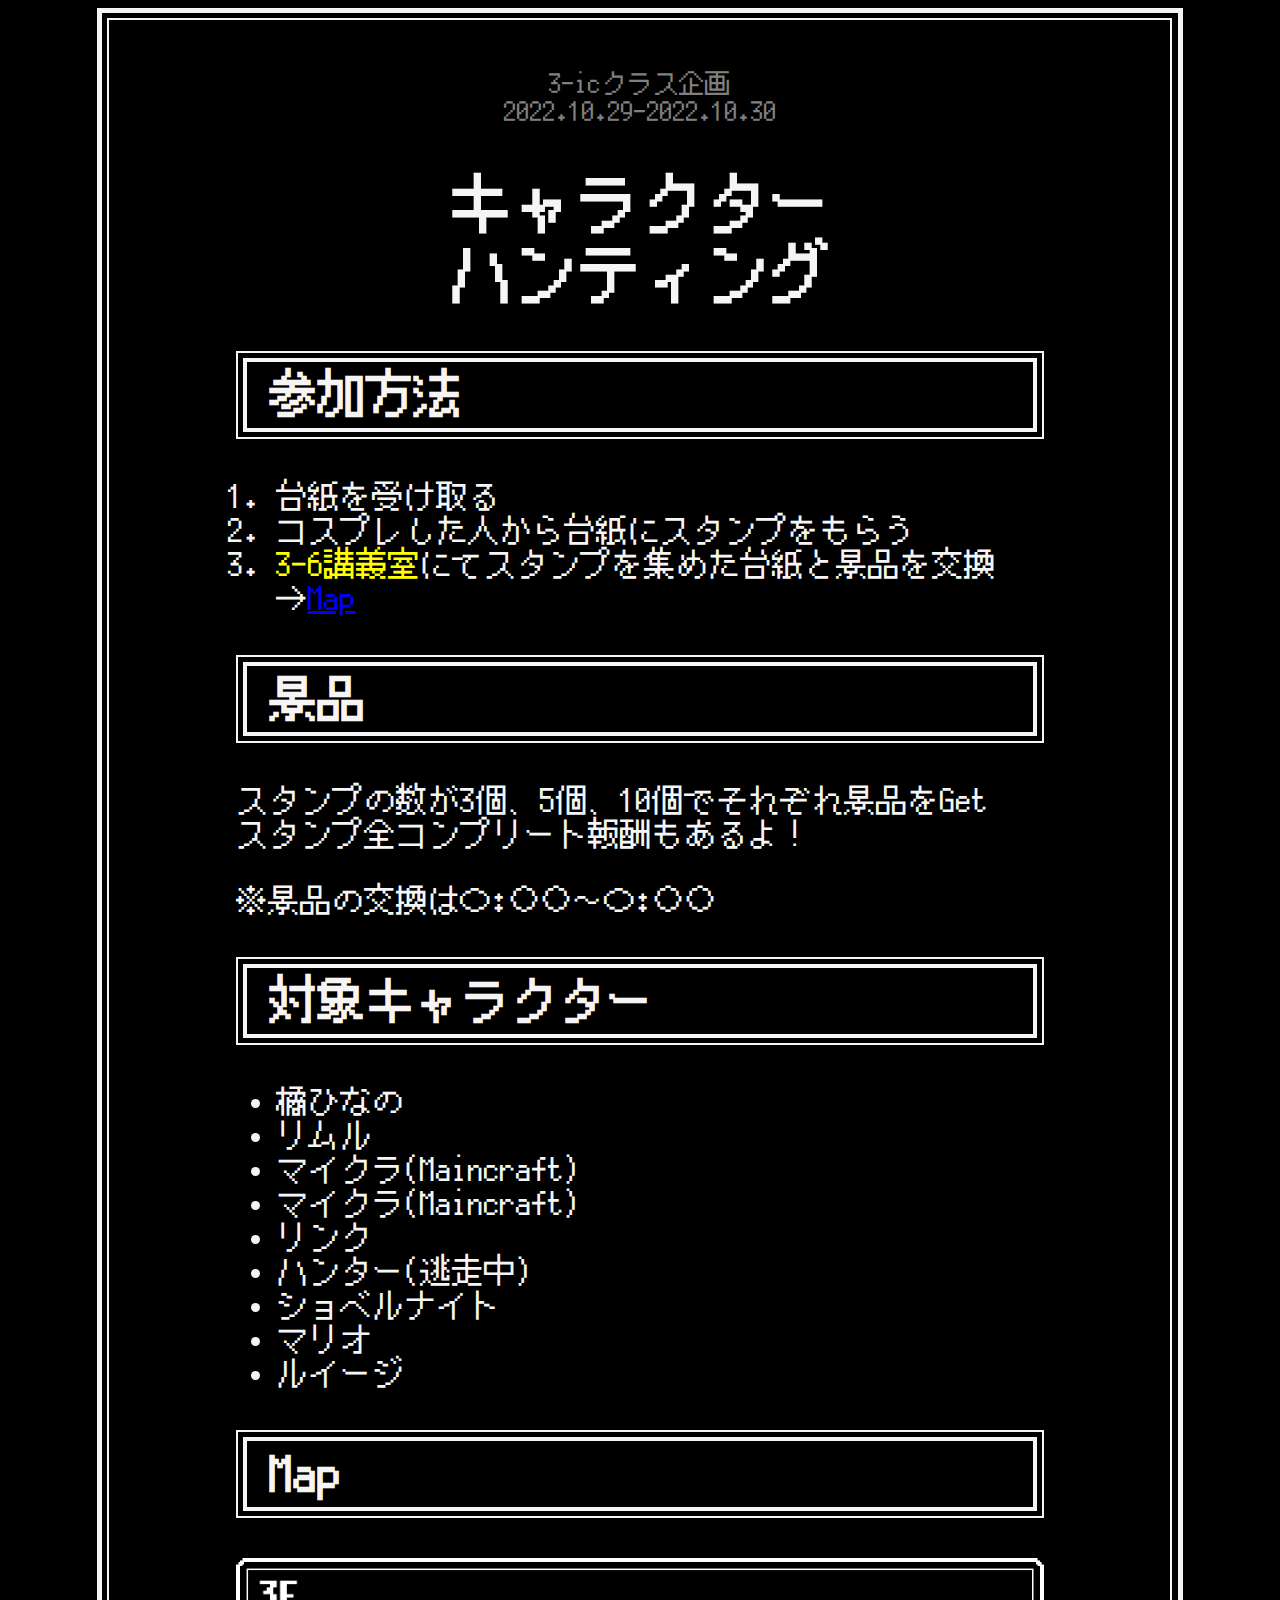
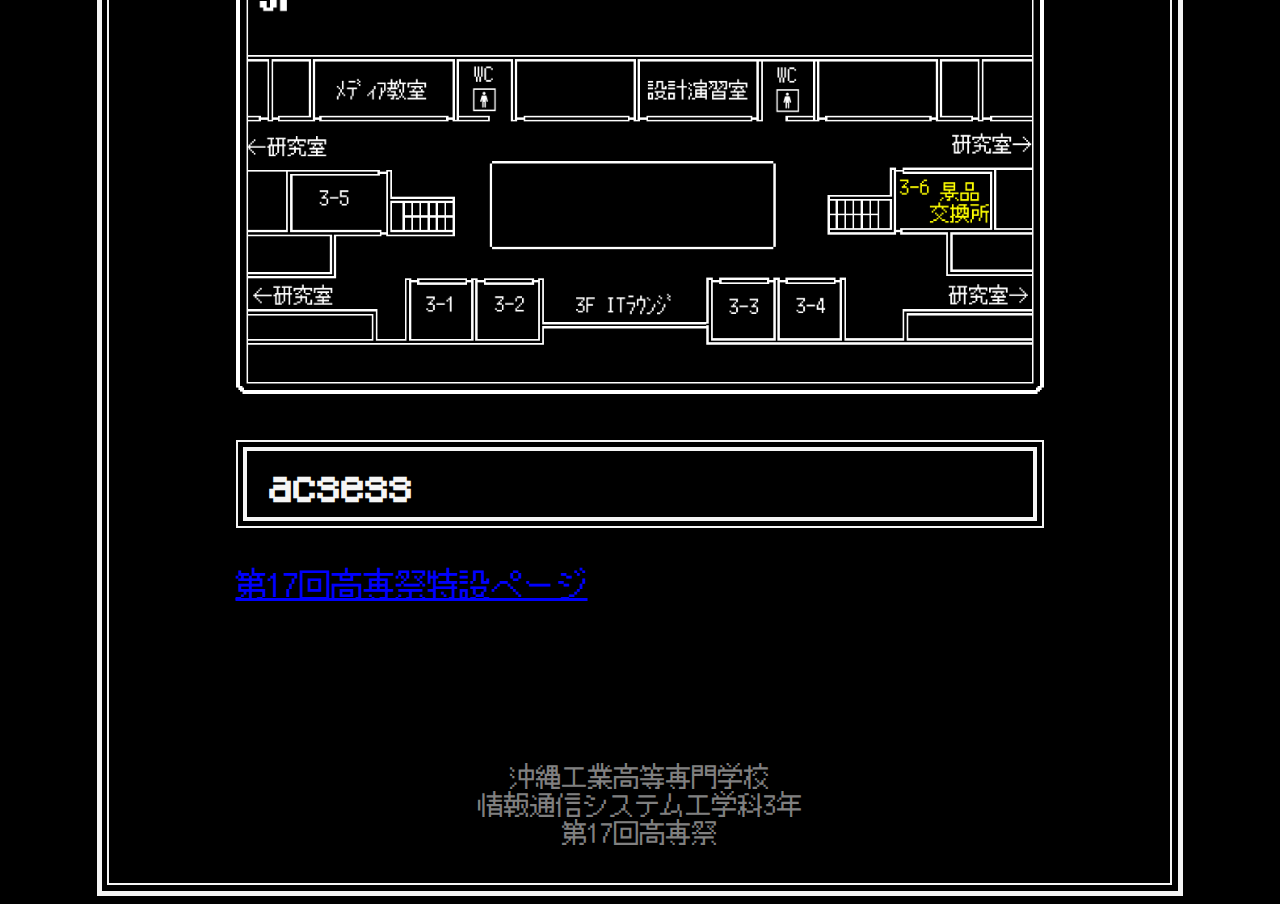
==== index.html @ a6404e17 "対象キャラクターの更新" ====
<!DOCTYPE html>
<html lang="ja">
<head>
    <meta charset="UTF-8">
    <meta http-equiv="X-UA-Compatible" content="IE=edge">
    <meta name="viewport" content="width=device-width, initial-scale=1.0">
    <title>キャラクターハンティング</title>
    <link href="style.css" rel="stylesheet" type="text/css">
    <!-- Lightbox2  -->
    <!-- 
    <link href="https://cdnjs.cloudflare.com/ajax/libs/lightbox2/2.7.1/css/lightbox.css" rel="stylesheet">
    <script src="https://code.jquery.com/jquery-1.12.4.min.js" type="text/javascript"></script>
    <script src="https://cdnjs.cloudflare.com/ajax/libs/lightbox2/2.7.1/js/lightbox.min.js" type="text/javascript"></script>
    -->
</head>
<body>
    <div id="view"><div id="main">
        <div id="hedder">
            3-icクラス企画<br>
            2022.10.29-2022.10.30
        </div>

        <div id="TitleDiv">
                <h1>キャラクター<br>ハンティング</h1>
        </div>
        <h2>参加方法</h2>
        <ol id="List">
           <li>台紙を受け取る</li>
           <li>コスプレした人から台紙にスタンプをもらう<!-- →<a href="#cosplayer">対象キャラクター</a> --></li>
           <li><span id="keyword">3-6講義室</span>にてスタンプを集めた台紙と景品を交換→<a href="#map">Map</a></li>
        </ol>

        <h2>景品</h2>
        スタンプの数が3個、5個、10個でそれぞれ景品をGet<br>
        スタンプ全コンプリート報酬もあるよ！
        <p>※景品の交換は〇:○○～〇:○○</p>

        <h2 id="cosplayer">対象キャラクター</h2>
        <ul>
            <li>橘ひなの</li>
            <li>リムル</li>
            <li>マイクラ(Maincraft)</li>
            <li>マイクラ(Maincraft)</li>
            <li>リンク</li>
            <li>ハンター(逃走中)</li>
            <li>ショベルナイト</li>
            <li>マリオ</li>
            <li>ルイージ</li>
        </ul>
    
        <h2 id="map">Map</h2>
        <!-- <p>タップで画像を拡大</p> 
        <a href="Map3F.png" data-lightbox="Map" data-title="画像を拡大">
        <img src="Map3F.png" alt="沖縄高専3階の簡易地図"></a>-->
        <img src="Map3F.png" alt="沖縄高専3階の簡易地図" width="100%">

        <h2>acsess</h2>
        <a href="">第17回高専祭特設ページ</a>

        <div id="footer">
            沖縄工業高等専門学校<br>
            情報通信システム工学科3年<br>
            第17回高専祭<br>
            <span style="color:black">webページ作成者 比嘉</span>
        </div>
    </div></div>
</body>
</html>
---- style.css ----
@font-face{
  font-family:"PixelMplus12-Regular";
  src:url(PixelMplus12-Regular.woff) format('woff');
}

body {
    background-color: black;
    color:whitesmoke;
    font-family: PixelMplus12-Regular,sans-serif;
    font-size: 16px;
}

#TitleDiv{
    text-align: center;
}

#footer{
    font-size: 0.8em;
    text-align: center;
    color: gray;
    margin-top: 20%;
}

#hedder{
  font-size: 0.8em;
  text-align: center;
  color: gray;
  margin-top: 5%;
  margin-bottom: 5%;
}

h2 {
    position: relative;
    padding: 1rem 2rem;
    border: 2px solid whitesmoke;
  }
  
h2:before {
    position: absolute;
    top: 5px;
    left: 5px;
    width: calc(100% - 18px);
    height: calc(100% - 18px);
    content: '';
    border: 4px solid whitesmoke;
  }

a {
  color:blue;
}

#keyword{
  color: yellow;
}

@media only screen and (min-width: 500px) {
  #view{
    max-width: 80%;
    margin: 0 auto;
    background-color: black;

    position: relative;
    padding: 1rem 2rem;
    border: 5px solid whitesmoke;
  }
  #main {
    width: 80%;
    height: 90%;
    margin: 0 auto;
    font-size: 2em;
  }
  body{
    background-color: black;
  }
  
#view:before {
    position: absolute;
    top: 5px;
    left: 5px;
    width: calc(100% - 15px);
    height: calc(100% - 15px);
    content: '';
    border: 2.5px solid whitesmoke;
  }
}
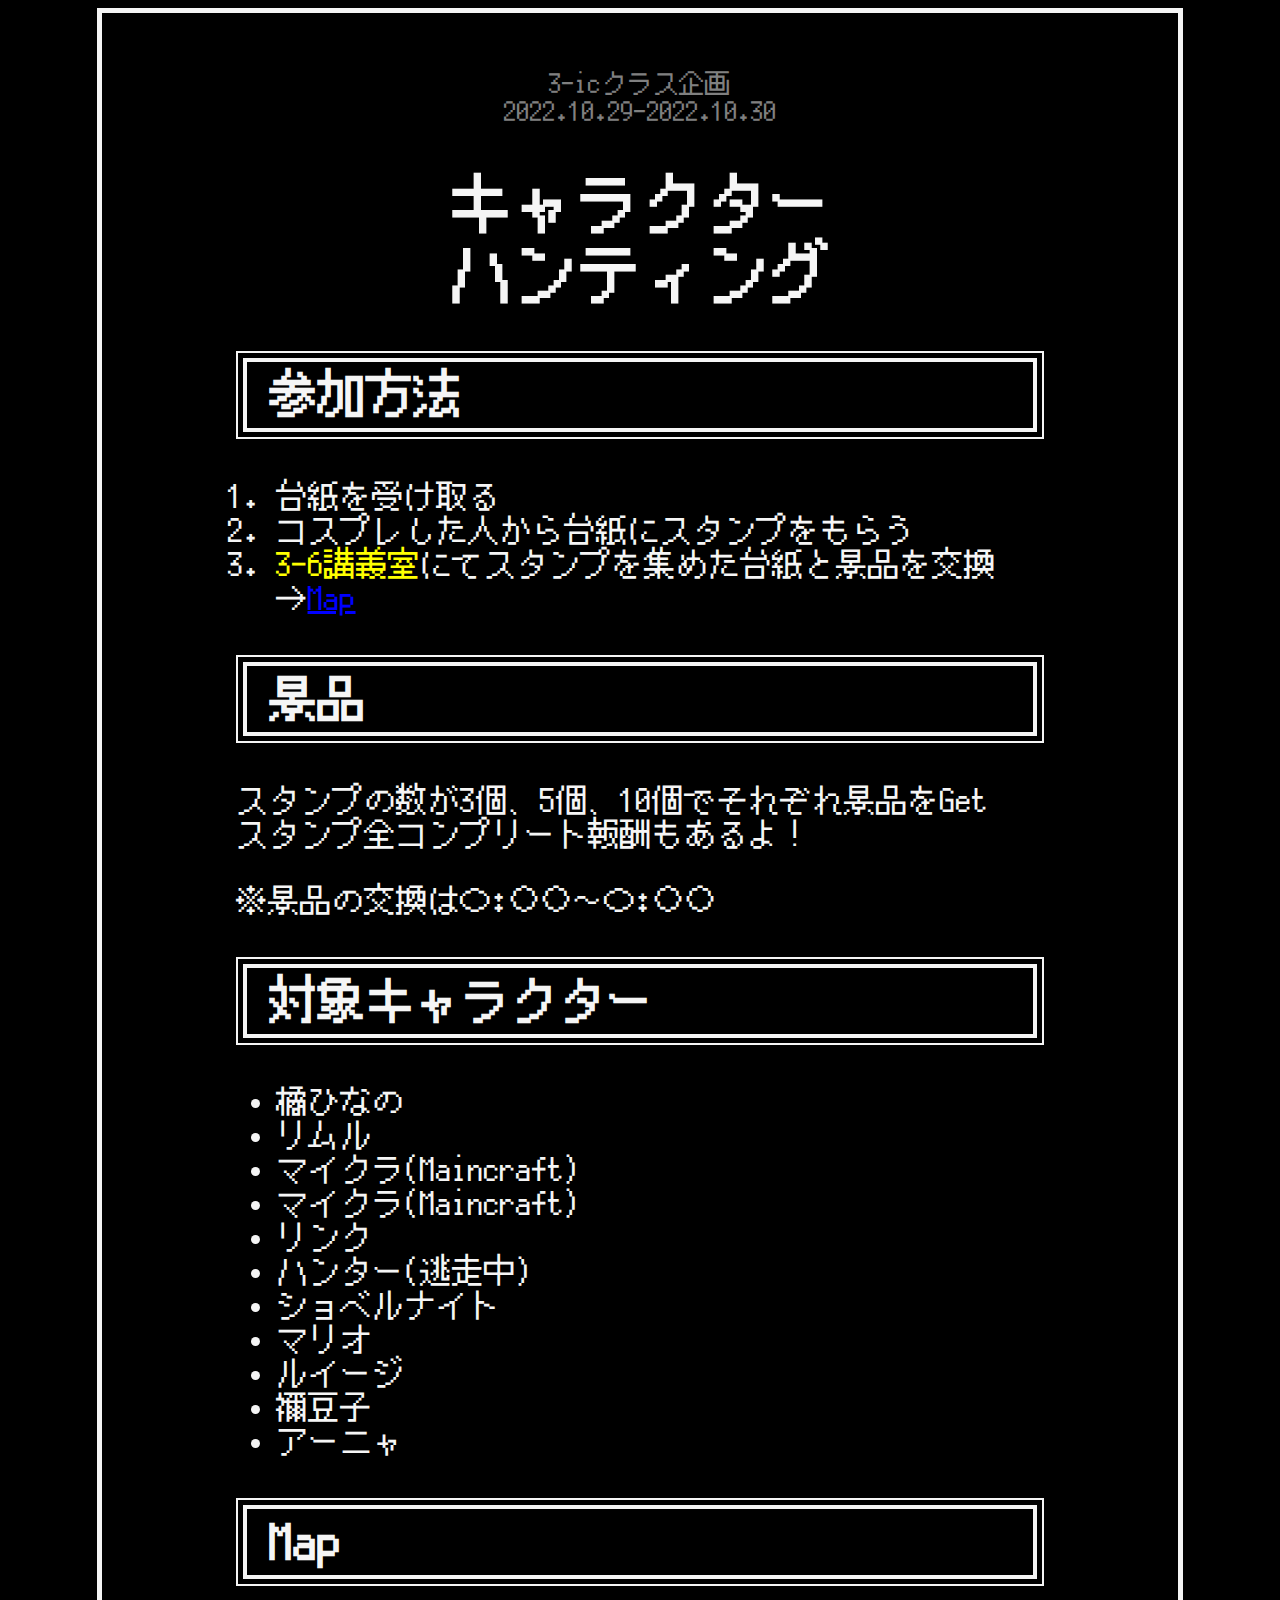
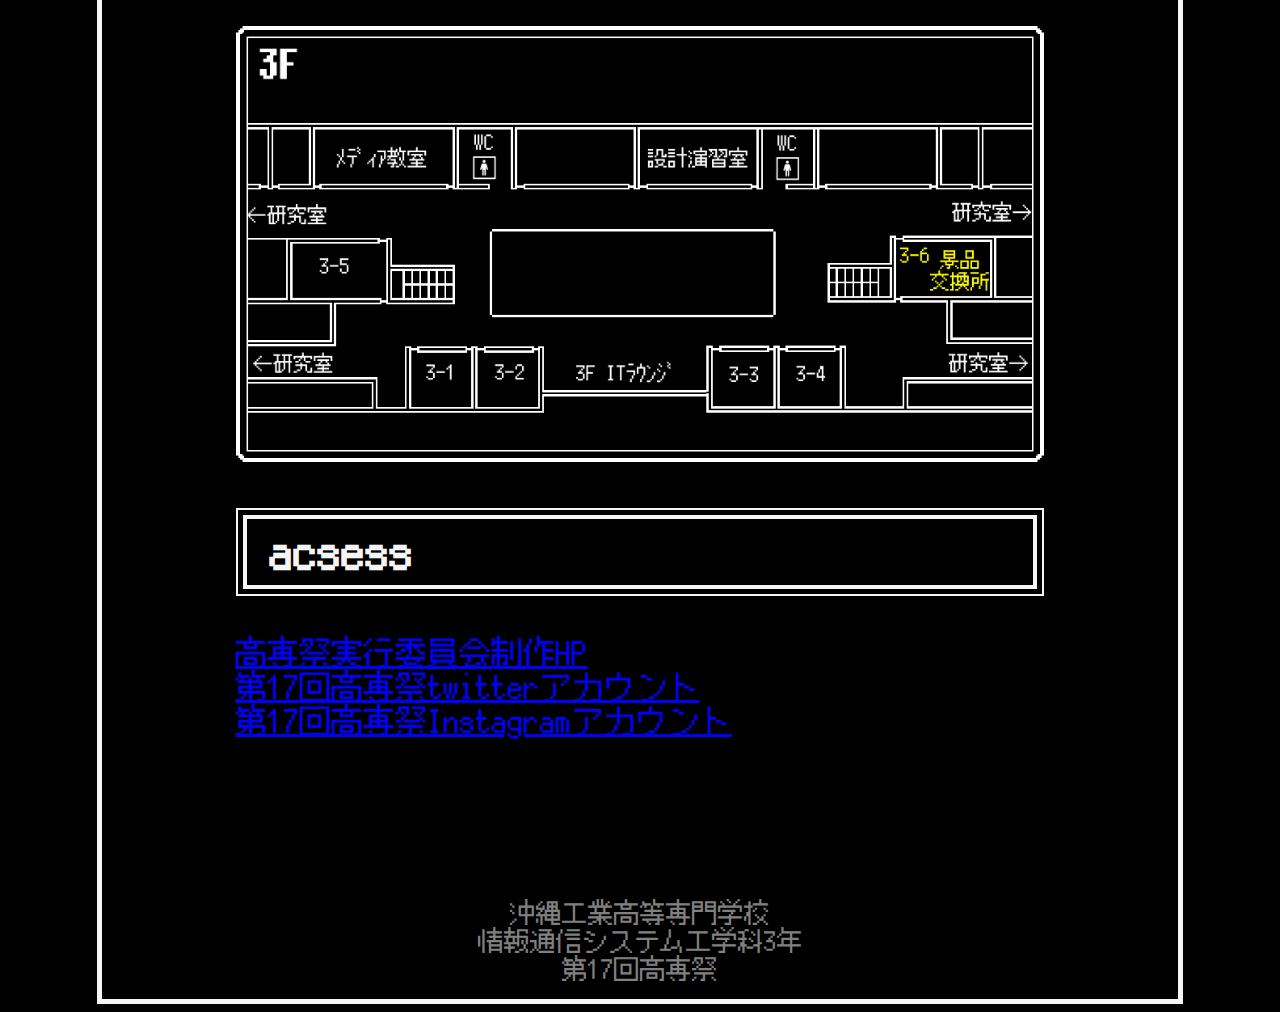
==== commit b4d53b52: "acsessの追加、軽微な修正" ====
--- a/index.html
+++ b/index.html
@@ -46,6 +46,8 @@
             <li>ショベルナイト</li>
             <li>マリオ</li>
             <li>ルイージ</li>
+            <li>禰󠄀豆子</li>
+            <li>アーニャ</li>
         </ul>
     
         <h2 id="map">Map</h2>
@@ -55,14 +57,16 @@
         <img src="Map3F.png" alt="沖縄高専3階の簡易地図" width="100%">
 
         <h2>acsess</h2>
-        <a href="">第17回高専祭特設ページ</a>
+        <a href="https://kousensai.apori.jp/">高専祭実行委員会制作HP</a><br>
+        <a href="https://twitter.com/NITOC_FES2022">第17回高専祭twitterアカウント</a><br>
+        <a href="https://instagram.com/nitoc17_fes?igshid=YmMyMTA2M2Y=">第17回高専祭Instagramアカウント</a><br>
 
         <div id="footer">
             沖縄工業高等専門学校<br>
             情報通信システム工学科3年<br>
             第17回高専祭<br>
-            <span style="color:black">webページ作成者 比嘉</span>
         </div>
     </div></div>
+    <!--webページ作成者 比嘉-->
 </body>
 </html>--- a/style.css
+++ b/style.css
@@ -53,6 +53,7 @@
   color: yellow;
 }
 
+
 @media only screen and (min-width: 500px) {
   #view{
     max-width: 80%;
@@ -65,21 +66,10 @@
   }
   #main {
     width: 80%;
-    height: 90%;
     margin: 0 auto;
     font-size: 2em;
   }
   body{
     background-color: black;
   }
-  
-#view:before {
-    position: absolute;
-    top: 5px;
-    left: 5px;
-    width: calc(100% - 15px);
-    height: calc(100% - 15px);
-    content: '';
-    border: 2.5px solid whitesmoke;
-  }
 }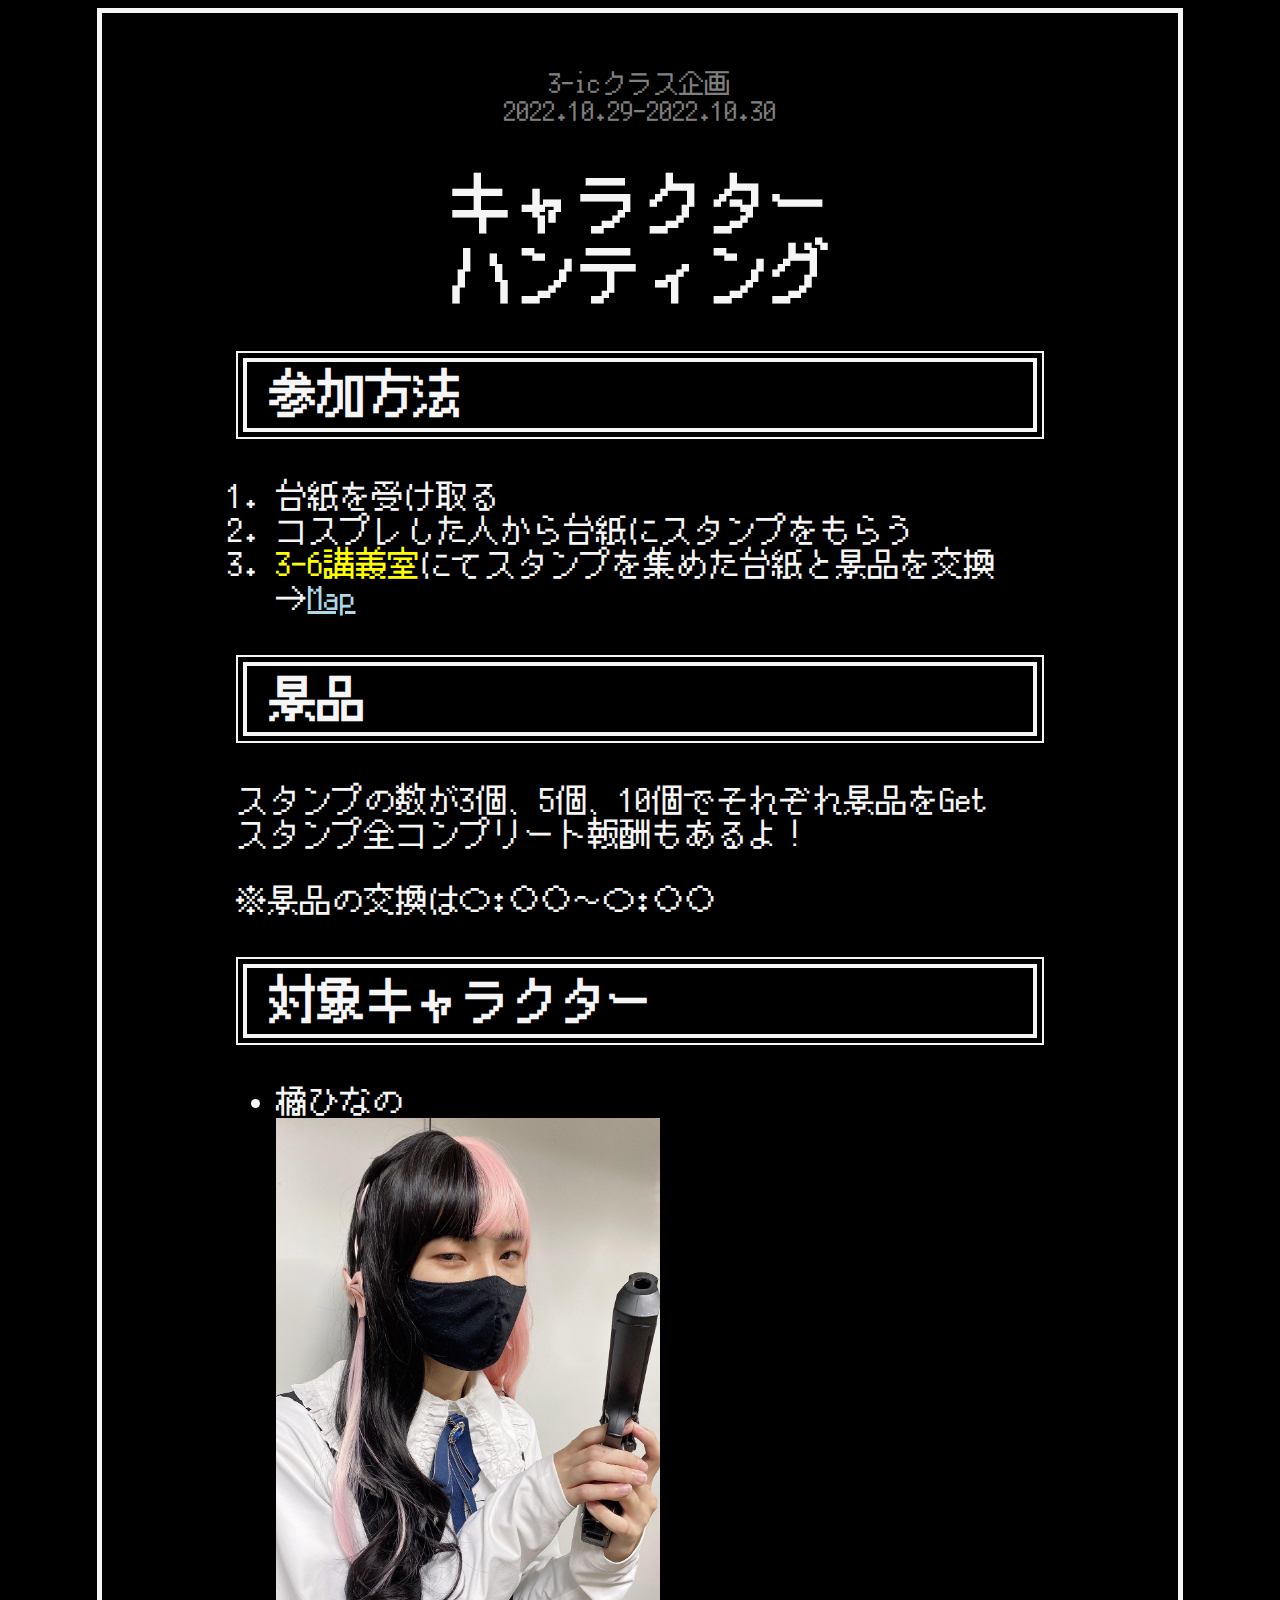
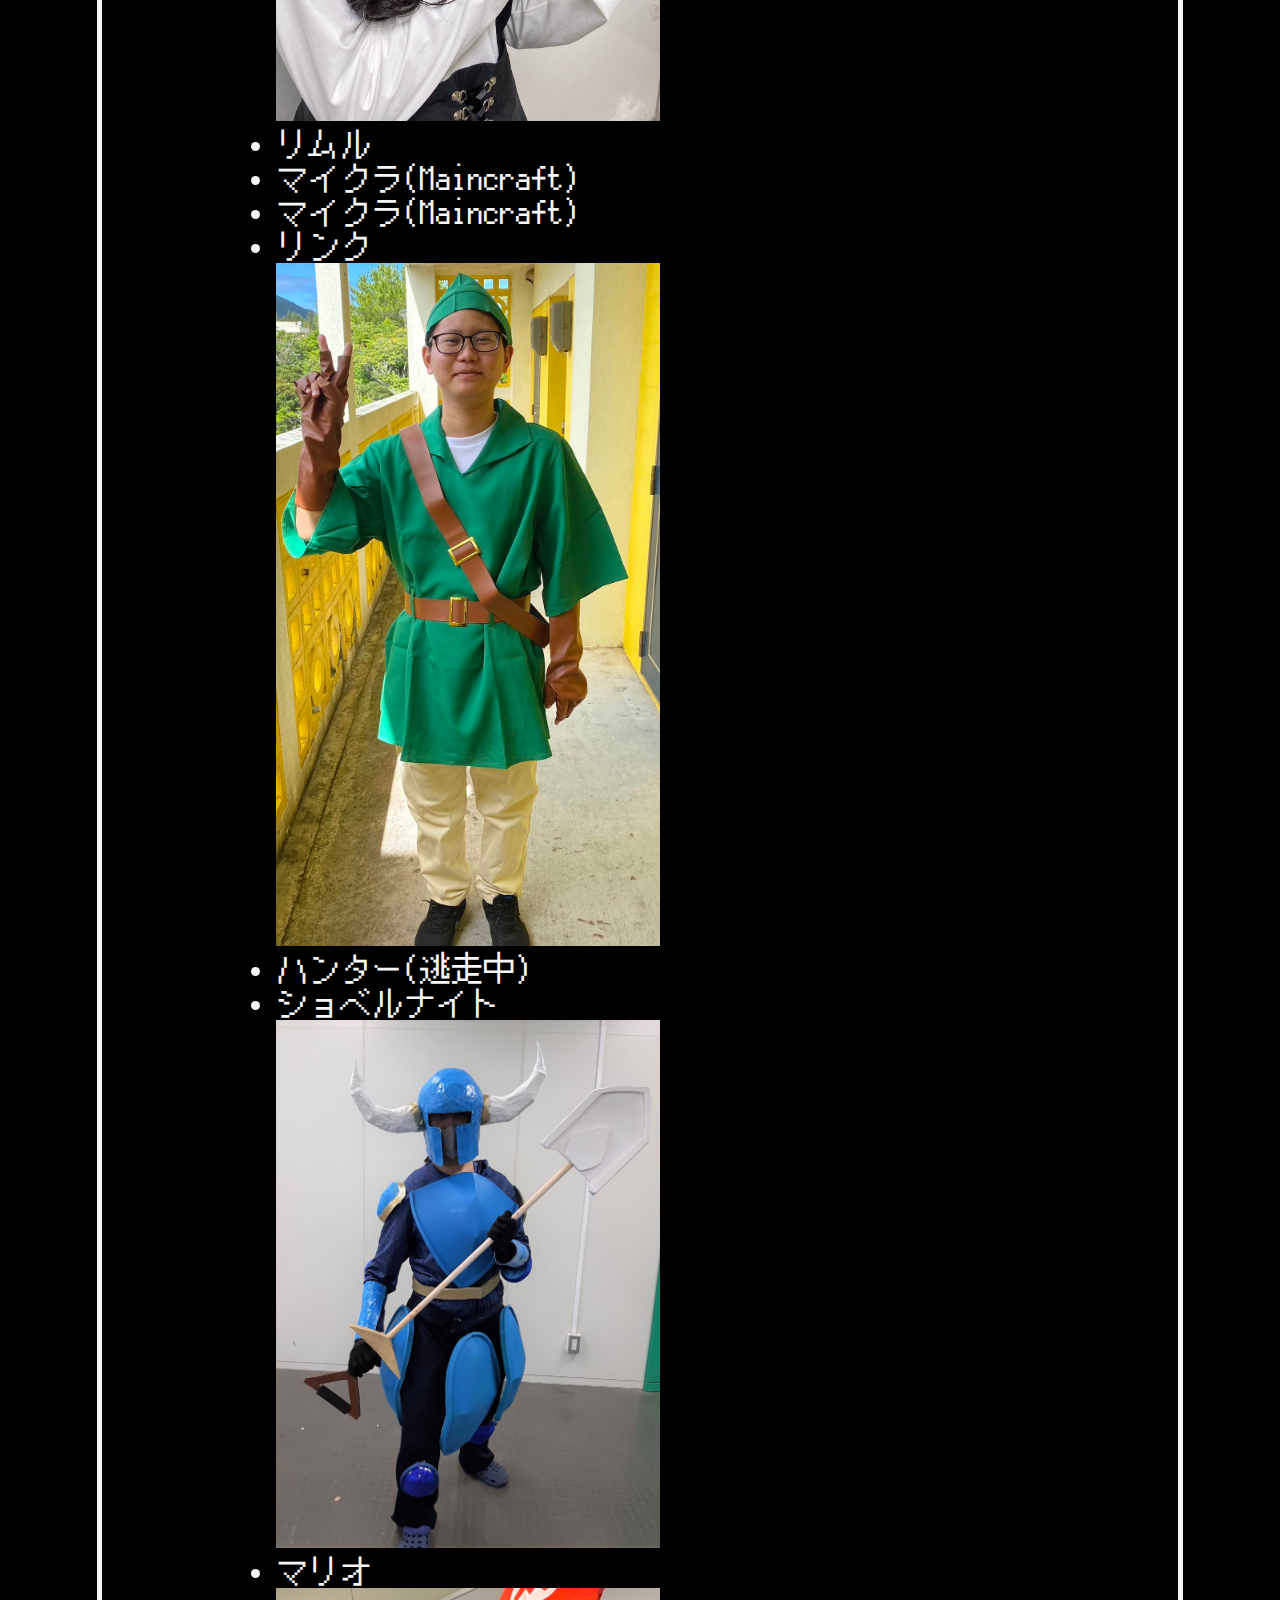
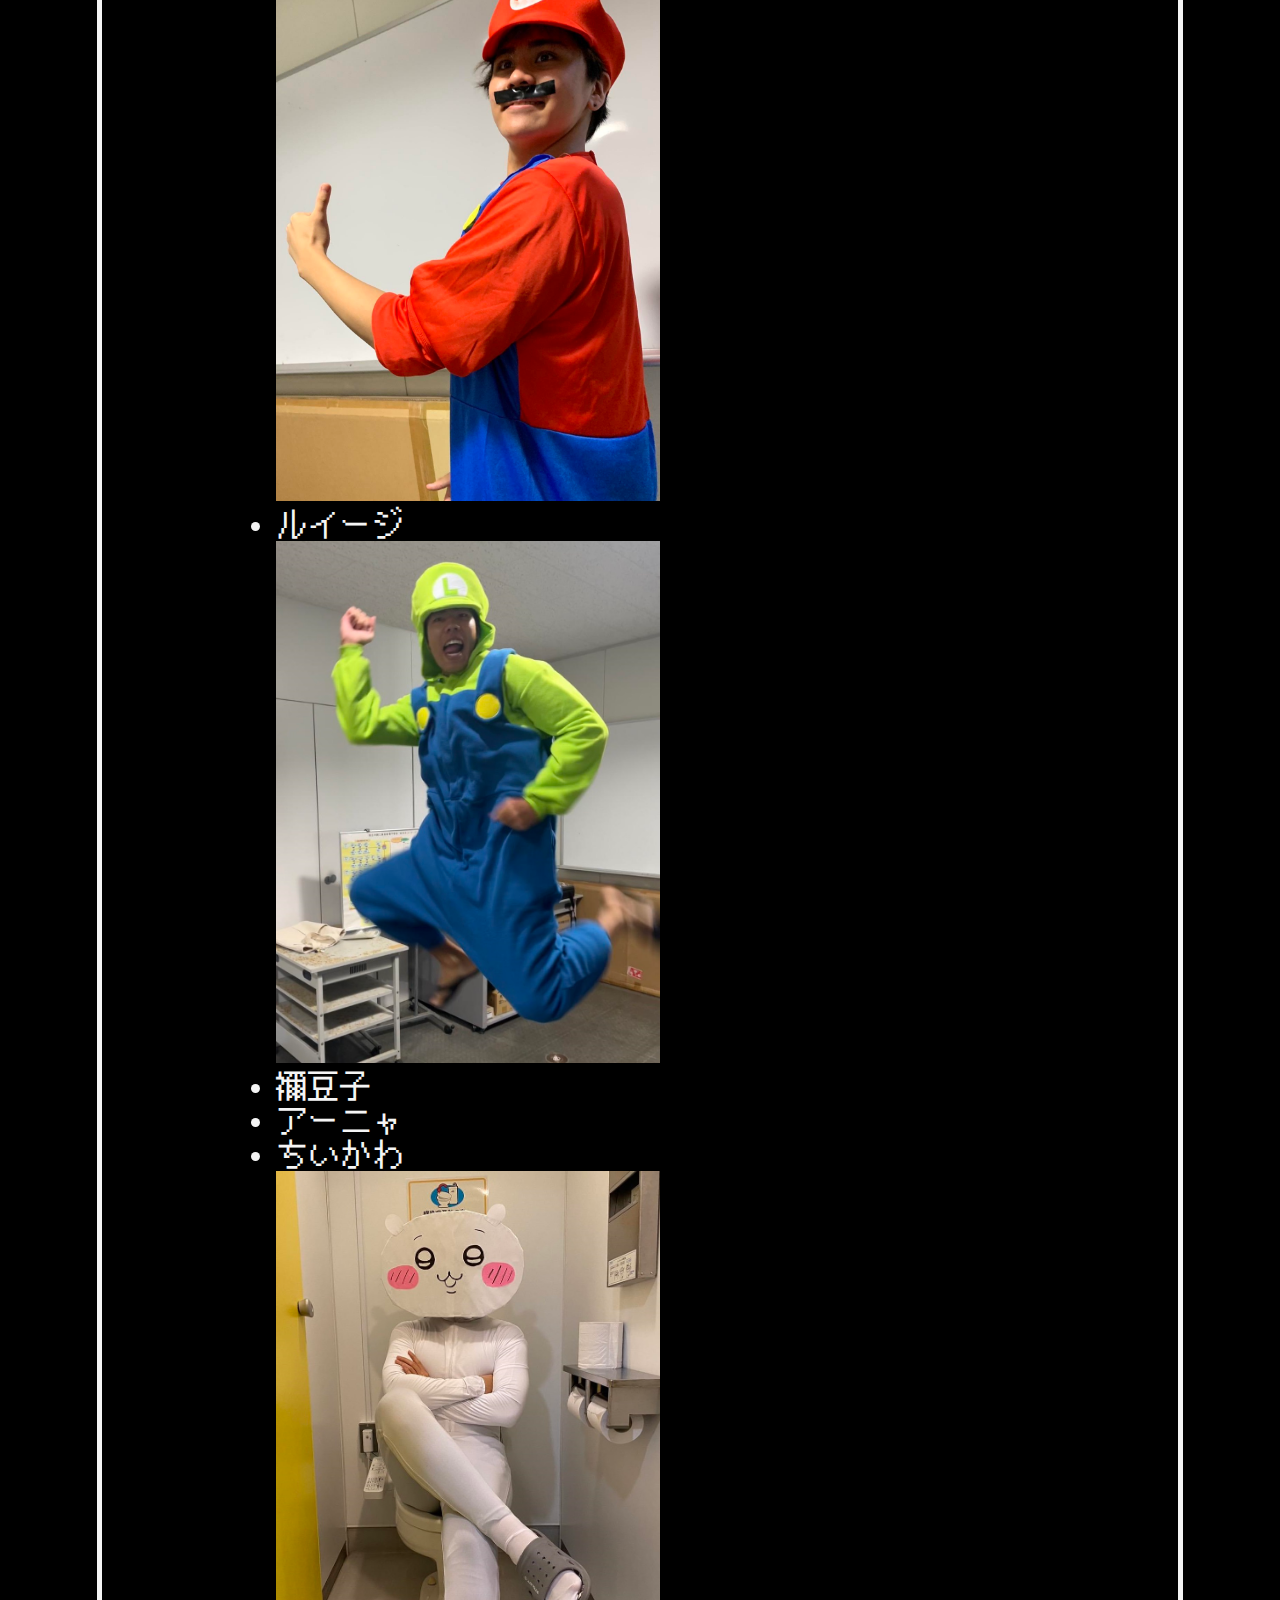
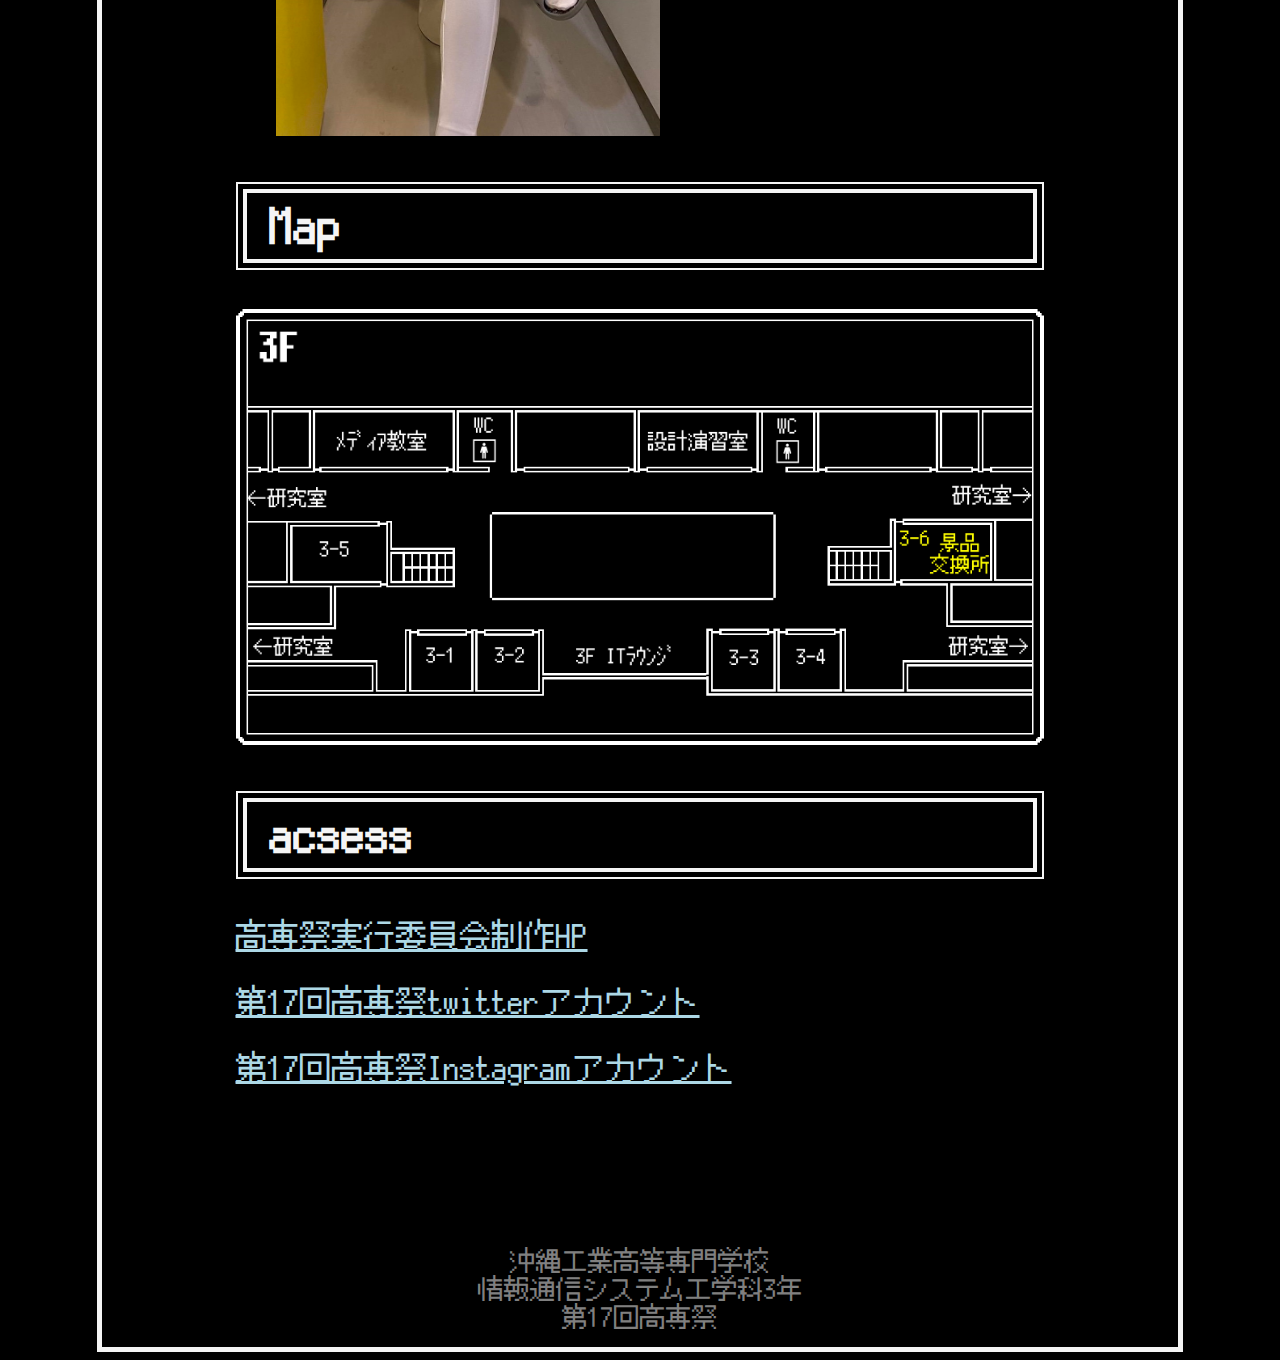
==== commit b698eeba: "コスプレイヤーの画像追加" ====
--- a/index.html
+++ b/index.html
@@ -37,17 +37,30 @@
 
         <h2 id="cosplayer">対象キャラクター</h2>
         <ul>
-            <li>橘ひなの</li>
+            <li>橘ひなの<br>
+                <img src="cosplayer/tatibana.png" alt="橘ひなの(Vtuber)のコスプレをしている学生" id="cosplayerfig">
+            </li>
             <li>リムル</li>
             <li>マイクラ(Maincraft)</li>
             <li>マイクラ(Maincraft)</li>
-            <li>リンク</li>
+            <li>リンク<br>
+                <img src="cosplayer/rinku.png" alt="リンク(ゼルダの伝説)のコスプレをしている学生" id="cosplayerfig">
+            </li>
             <li>ハンター(逃走中)</li>
-            <li>ショベルナイト</li>
-            <li>マリオ</li>
-            <li>ルイージ</li>
+            <li>ショベルナイト<br>
+                <img src="cosplayer/syoberuknight.JPG" alt="ショベルナイトのコスプレをしている学生" id="cosplayerfig">
+            </li>
+            <li>マリオ<br>
+                <img src="cosplayer/mario.png" alt="マリオのコスプレをしている学生" id="cosplayerfig">
+            </li>
+            <li>ルイージ<br>
+                <img src="cosplayer/rui-ji.png" alt="ルイージのコスプレをしている学生" id="cosplayerfig">
+            </li>
             <li>禰󠄀豆子</li>
             <li>アーニャ</li>
+            <li>ちいかわ<br>
+                <img src="cosplayer/tiikawa.png" alt="ちいかわのコスプレをしている学生" id="cosplayerfig">
+            </li>
         </ul>
     
         <h2 id="map">Map</h2>
@@ -57,9 +70,9 @@
         <img src="Map3F.png" alt="沖縄高専3階の簡易地図" width="100%">
 
         <h2>acsess</h2>
-        <a href="https://kousensai.apori.jp/">高専祭実行委員会制作HP</a><br>
-        <a href="https://twitter.com/NITOC_FES2022">第17回高専祭twitterアカウント</a><br>
-        <a href="https://instagram.com/nitoc17_fes?igshid=YmMyMTA2M2Y=">第17回高専祭Instagramアカウント</a><br>
+        <p><a href="https://kousensai.apori.jp/">高専祭実行委員会制作HP</a><br></p>
+        <p><a href="https://twitter.com/NITOC_FES2022">第17回高専祭twitterアカウント</a><br></p>
+        <p><a href="https://instagram.com/nitoc17_fes?igshid=YmMyMTA2M2Y=">第17回高専祭Instagramアカウント</a><br></p>
 
         <div id="footer">
             沖縄工業高等専門学校<br>
--- a/style.css
+++ b/style.css
@@ -46,13 +46,17 @@
   }
 
 a {
-  color:blue;
+  color:lightblue;
 }
 
 #keyword{
   color: yellow;
 }
 
+#cosplayerfig{
+  max-width: 50%;
+  text-align: center;
+}
 
 @media only screen and (min-width: 500px) {
   #view{
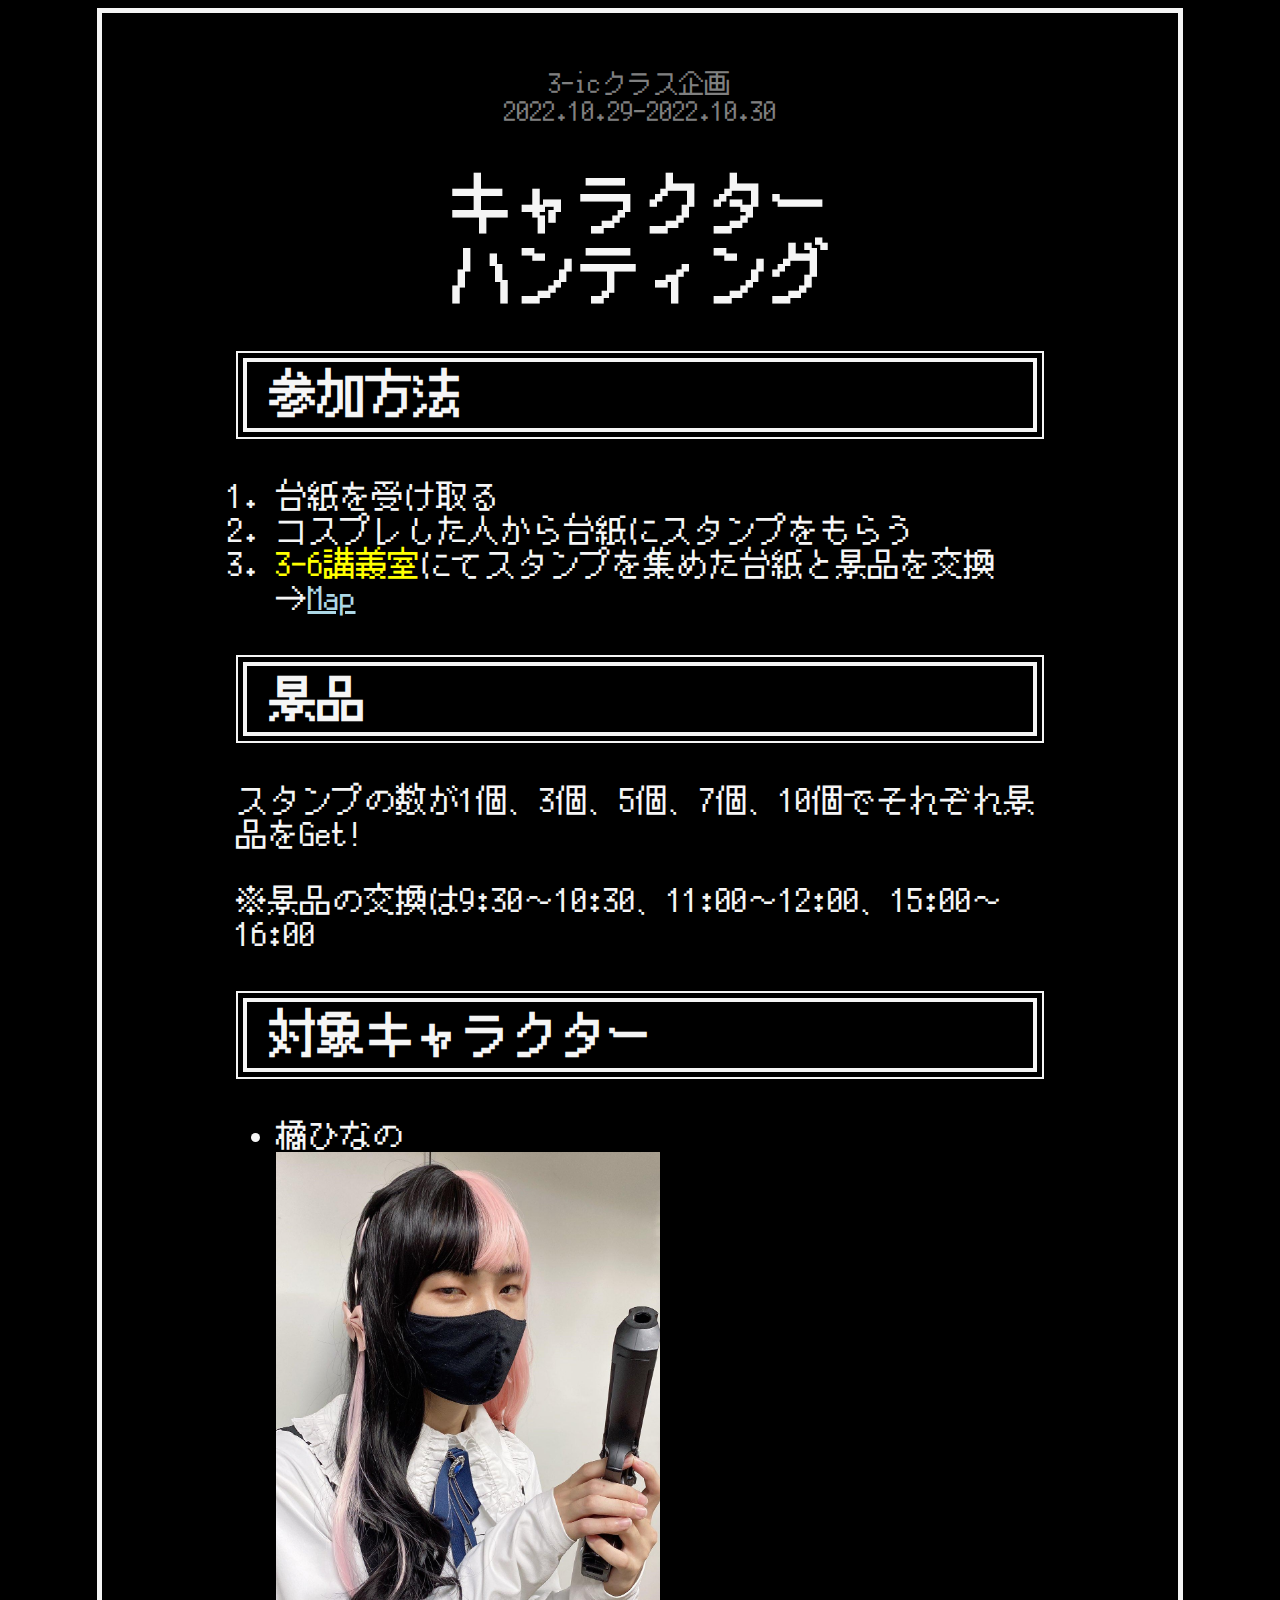
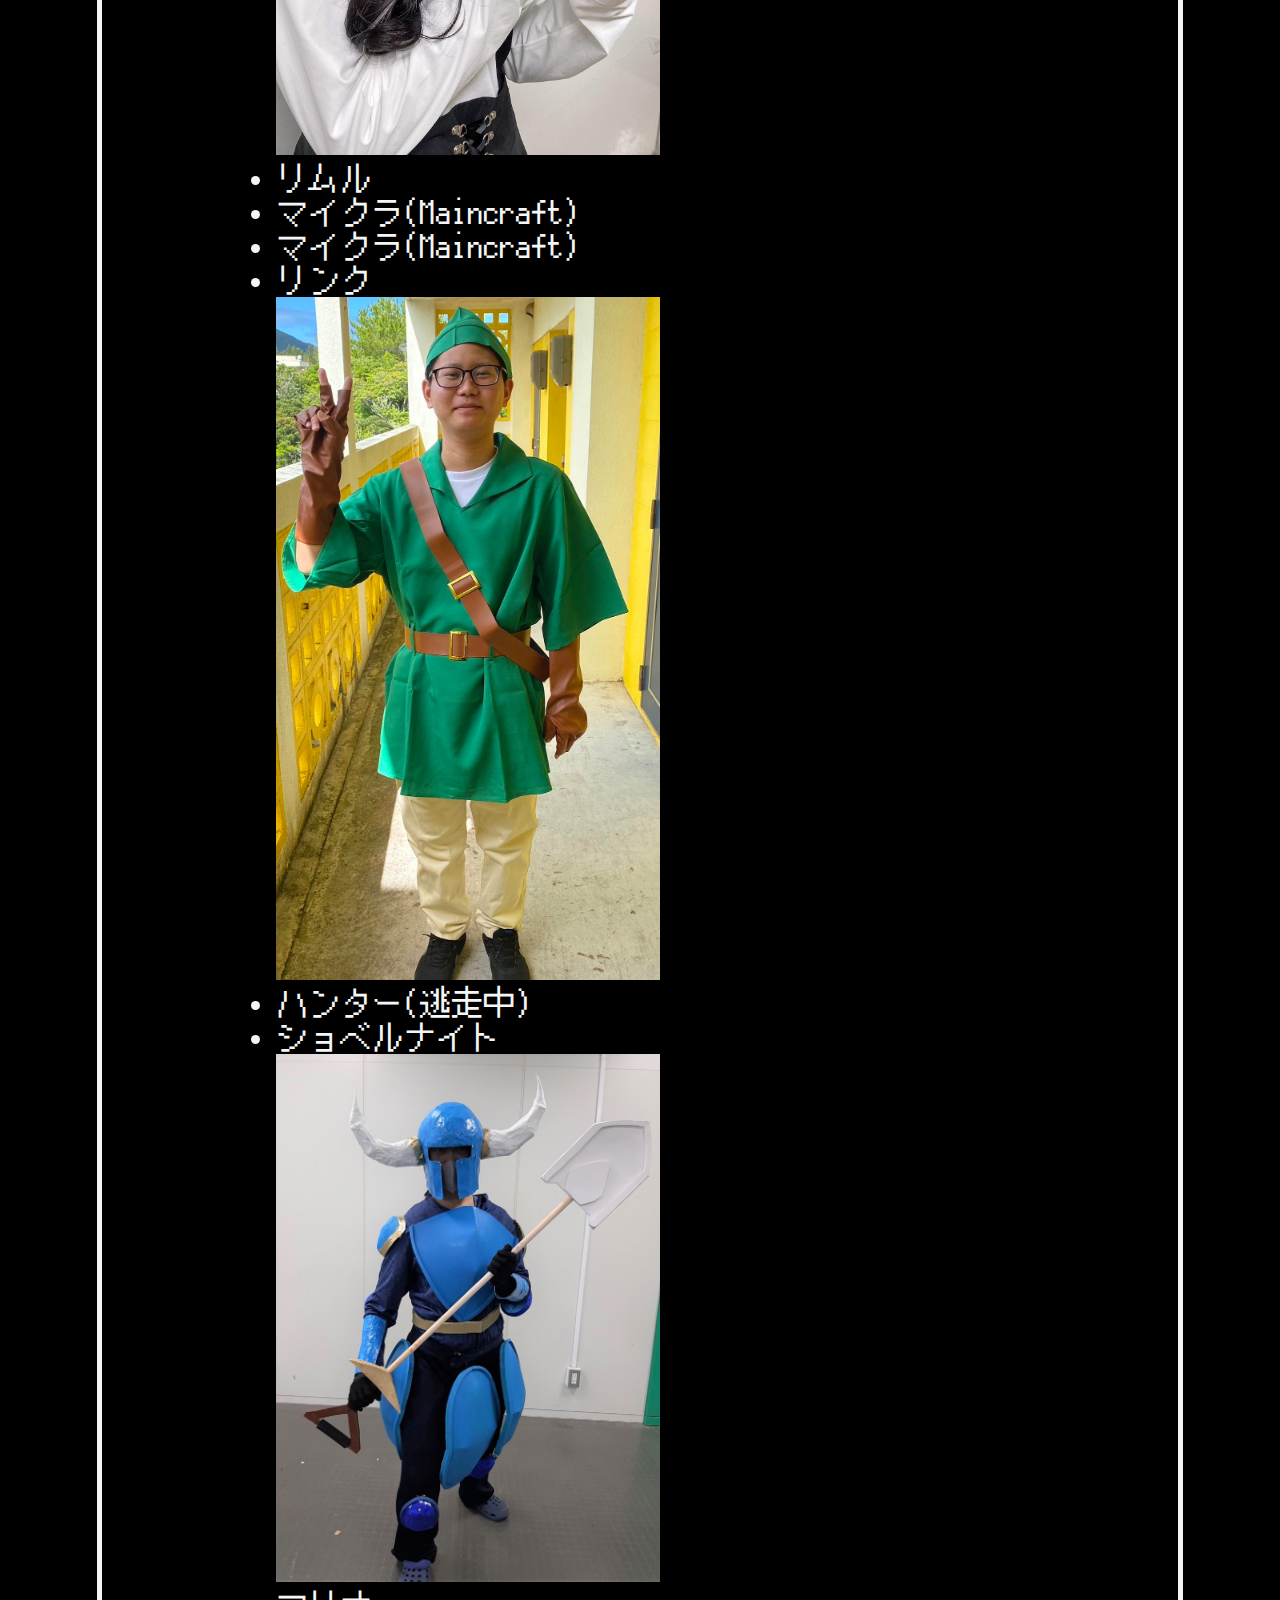
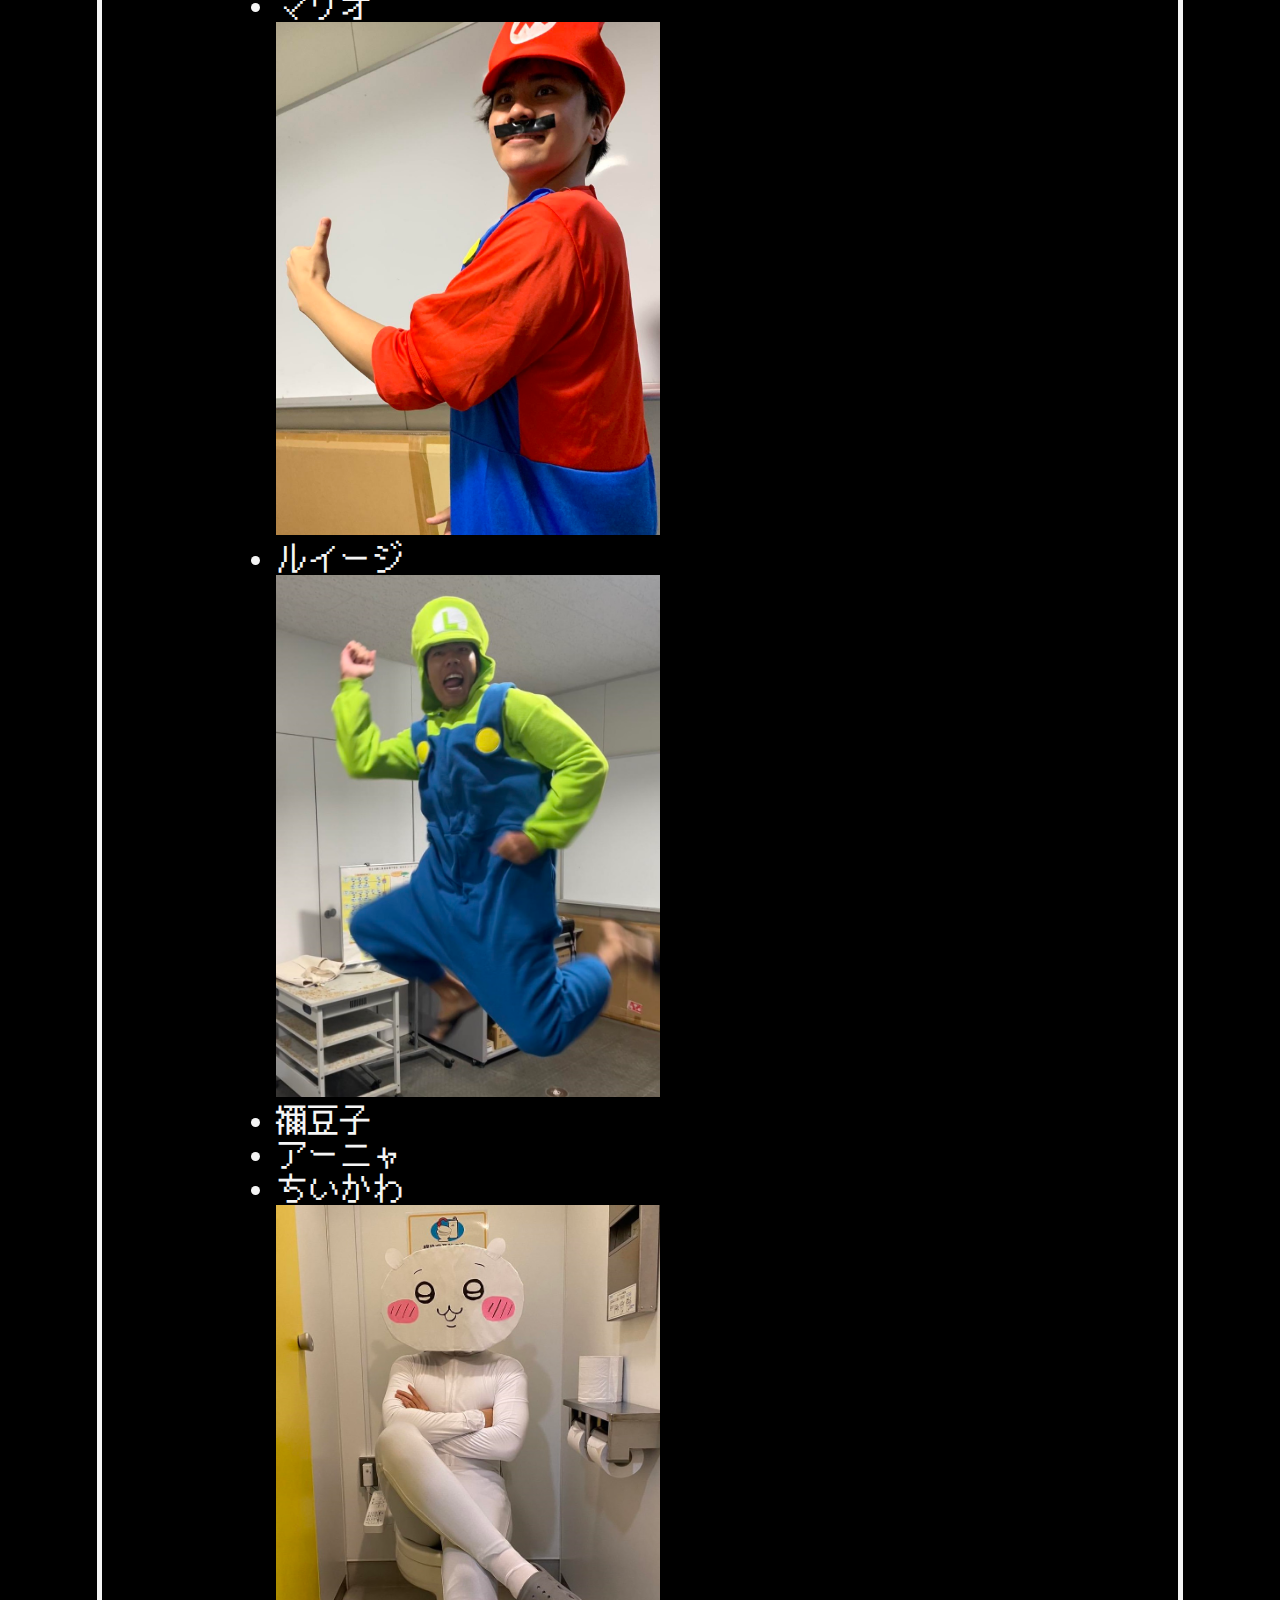
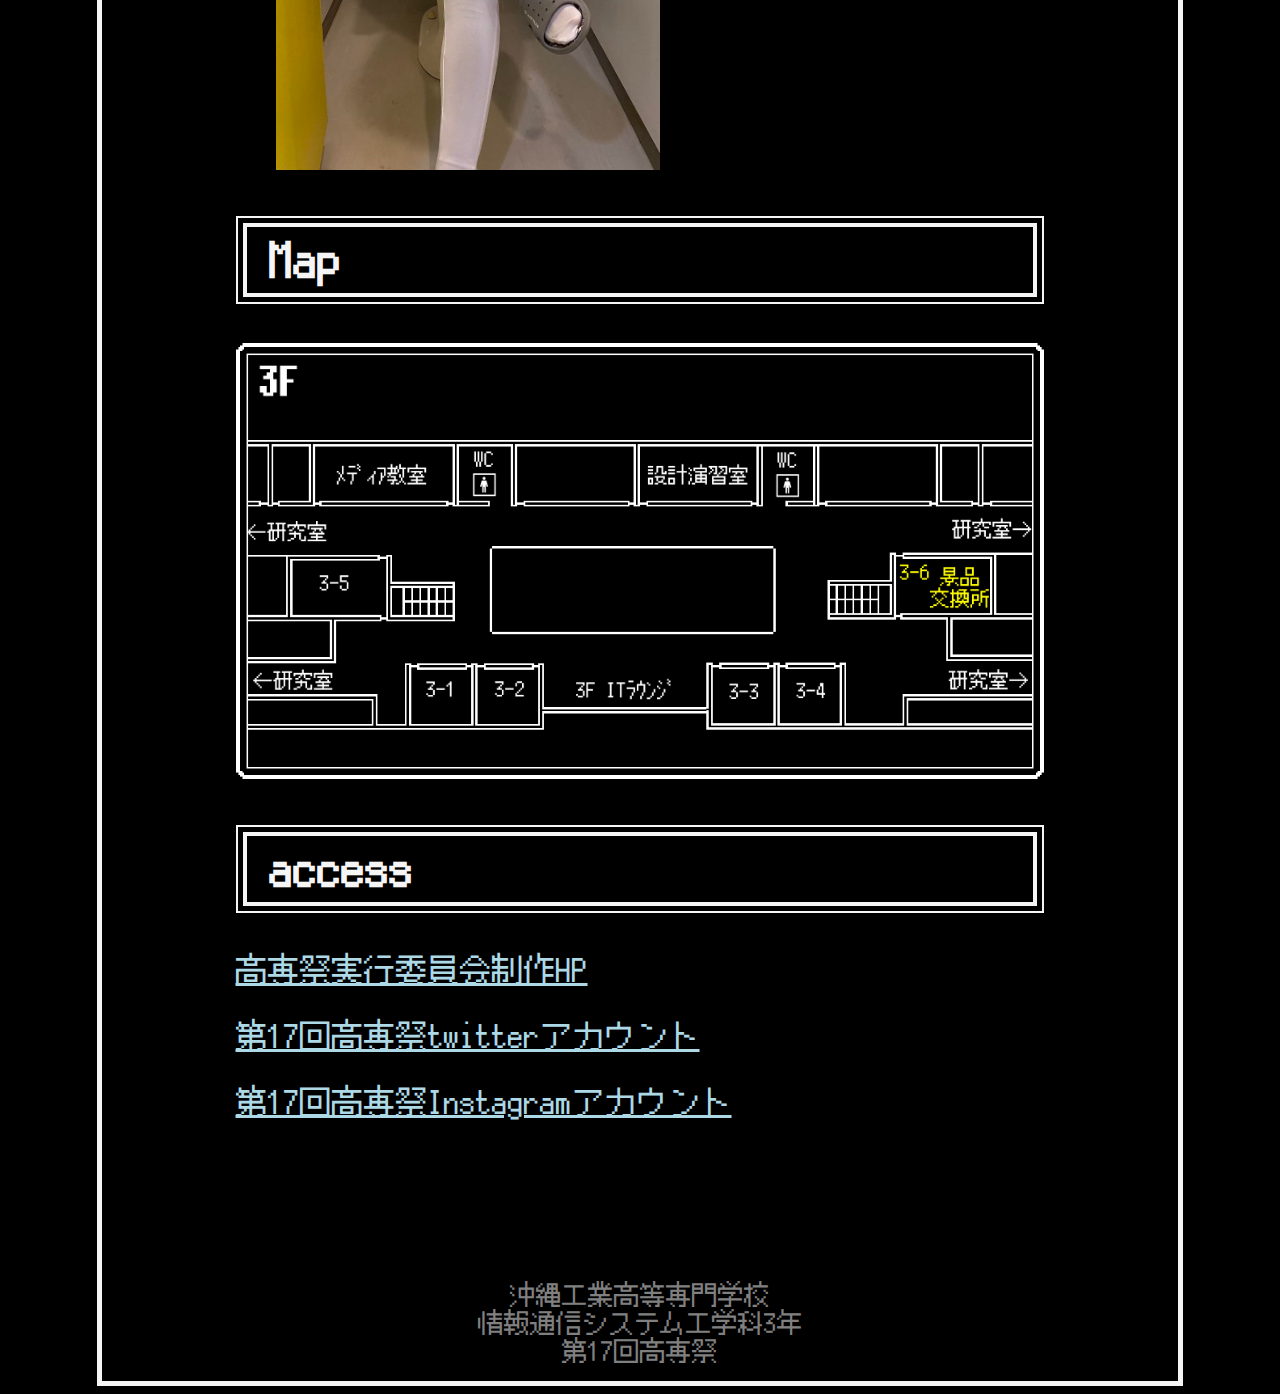
==== commit fa1d80a2: "景品交換のスタンプ数の修正、景品交換時間の更新" ====
--- a/index.html
+++ b/index.html
@@ -31,9 +31,8 @@
         </ol>
 
         <h2>景品</h2>
-        スタンプの数が3個、5個、10個でそれぞれ景品をGet<br>
-        スタンプ全コンプリート報酬もあるよ！
-        <p>※景品の交換は〇:○○～〇:○○</p>
+        スタンプの数が1個、3個、5個、7個、10個でそれぞれ景品をGet!<br>
+        <p>※景品の交換は9:30～10:30、11:00～12:00、15:00～16:00</p>
 
         <h2 id="cosplayer">対象キャラクター</h2>
         <ul>
@@ -69,7 +68,7 @@
         <img src="Map3F.png" alt="沖縄高専3階の簡易地図"></a>-->
         <img src="Map3F.png" alt="沖縄高専3階の簡易地図" width="100%">
 
-        <h2>acsess</h2>
+        <h2>access</h2>
         <p><a href="https://kousensai.apori.jp/">高専祭実行委員会制作HP</a><br></p>
         <p><a href="https://twitter.com/NITOC_FES2022">第17回高専祭twitterアカウント</a><br></p>
         <p><a href="https://instagram.com/nitoc17_fes?igshid=YmMyMTA2M2Y=">第17回高専祭Instagramアカウント</a><br></p>
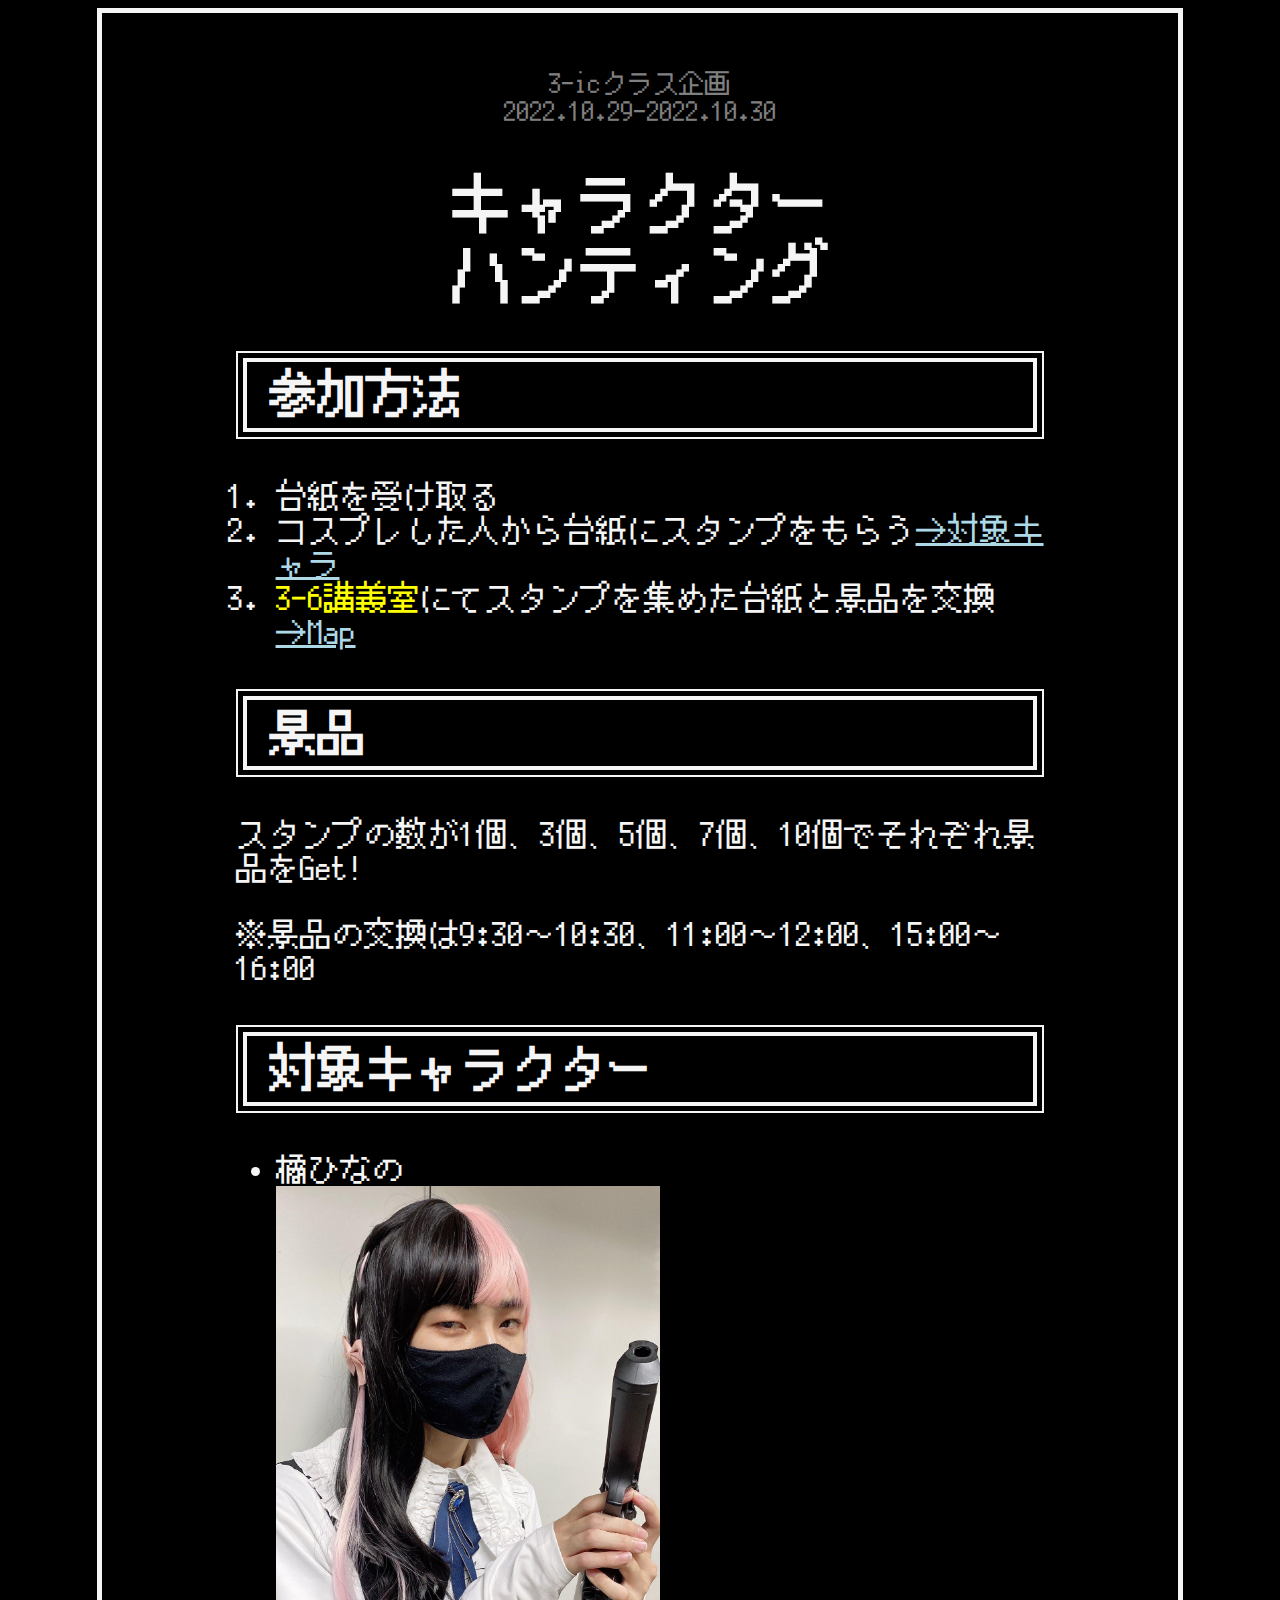
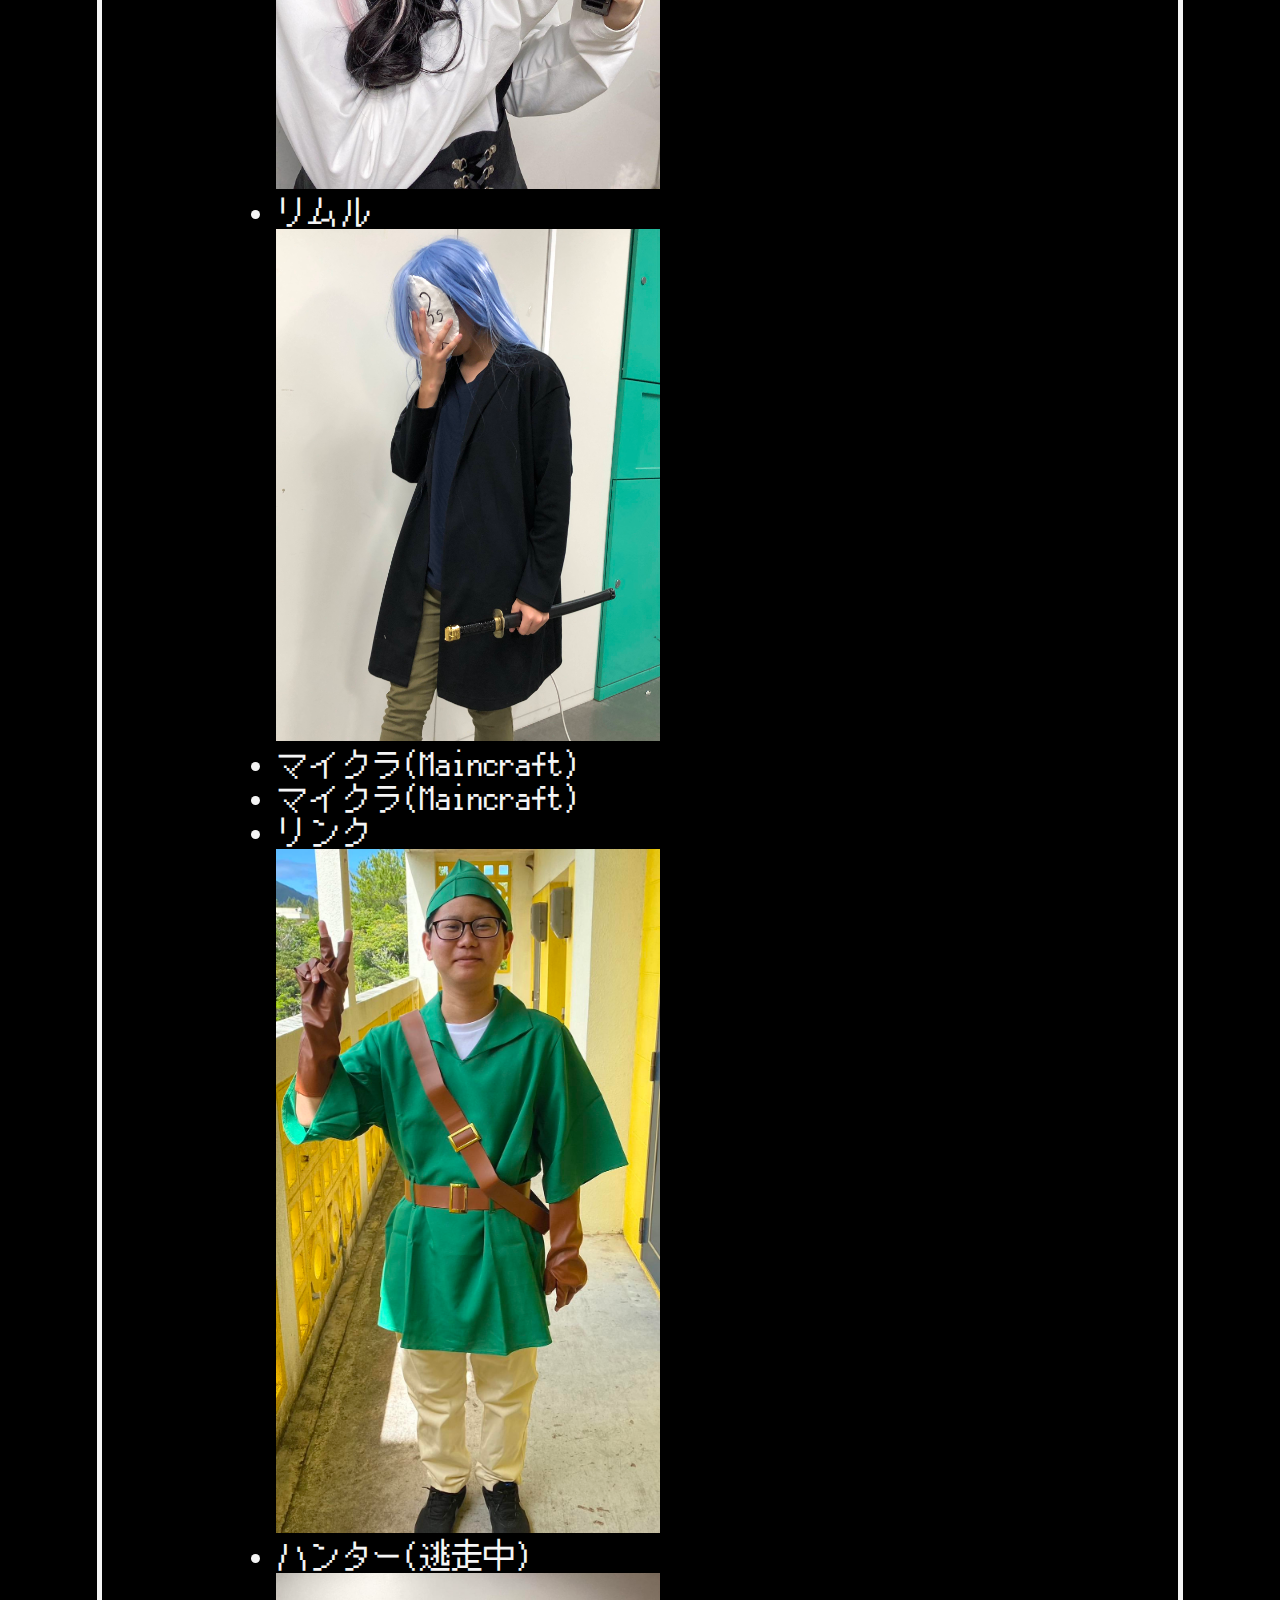
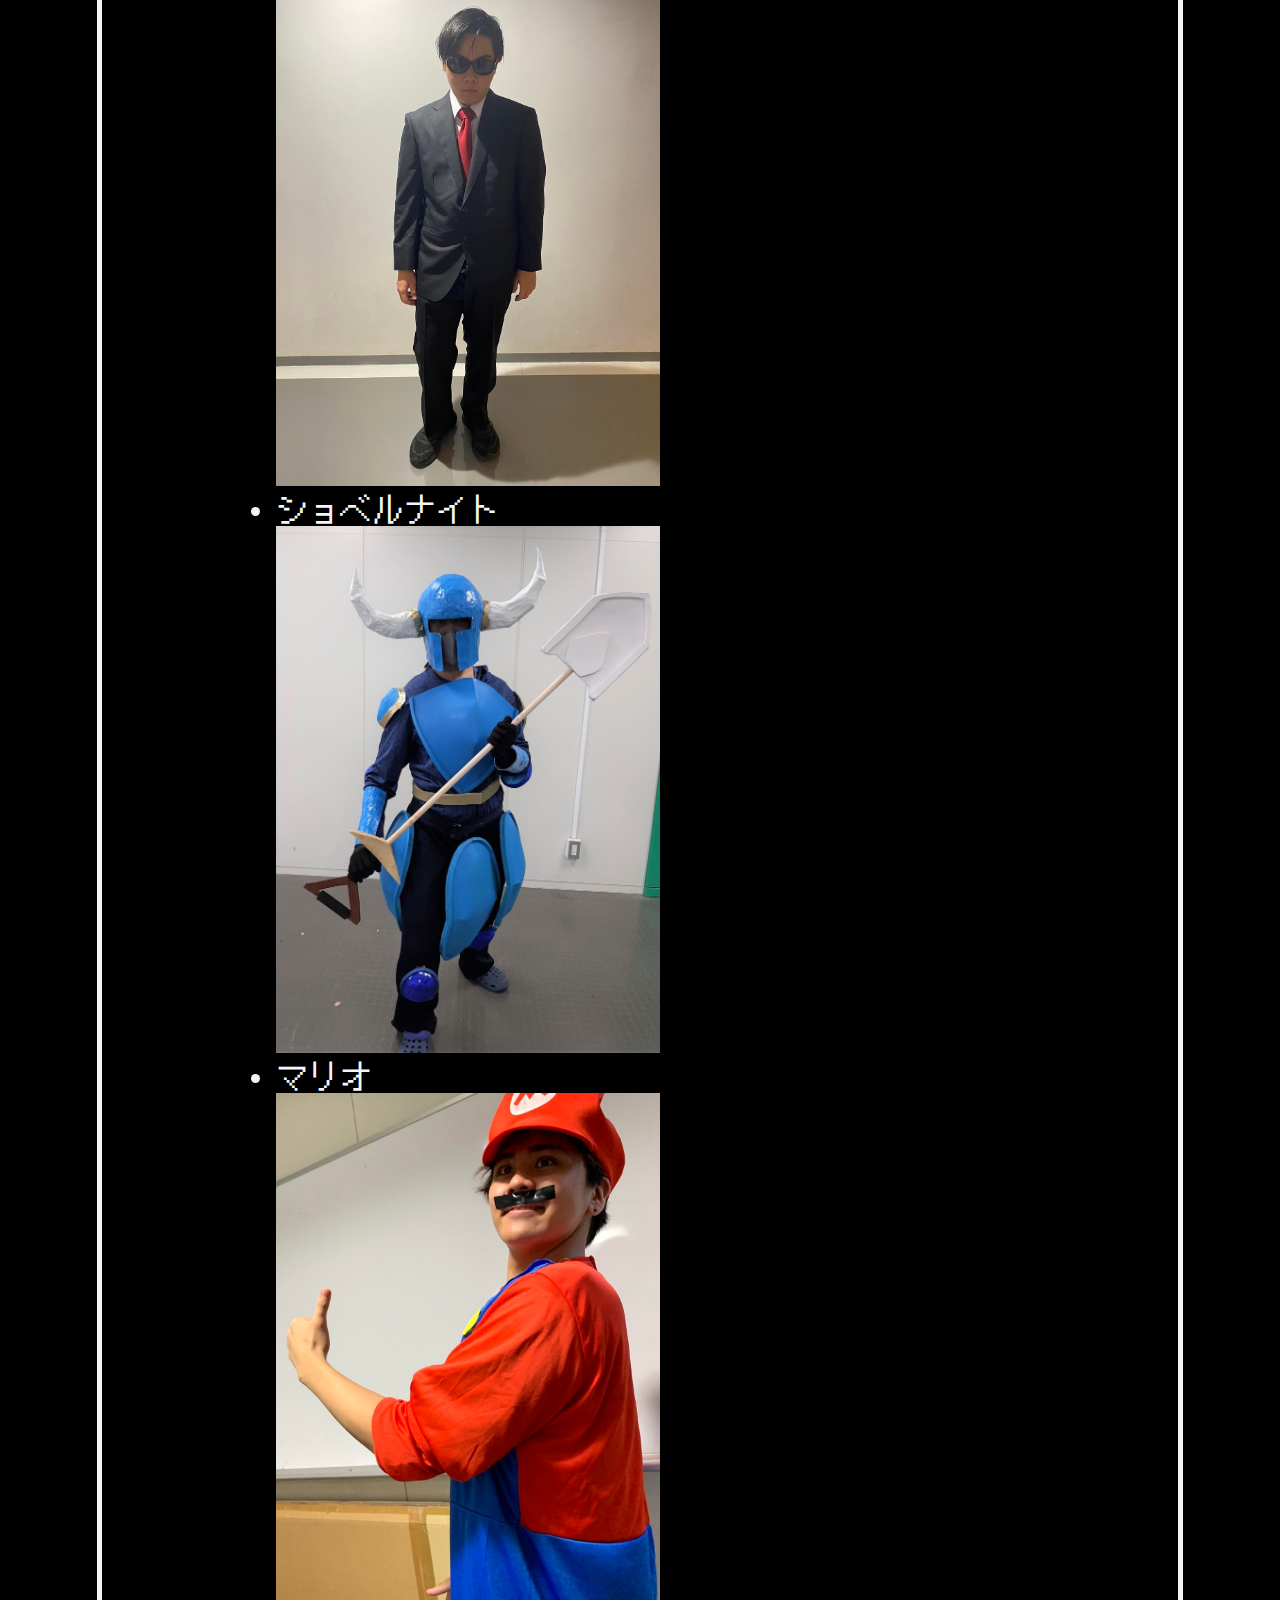
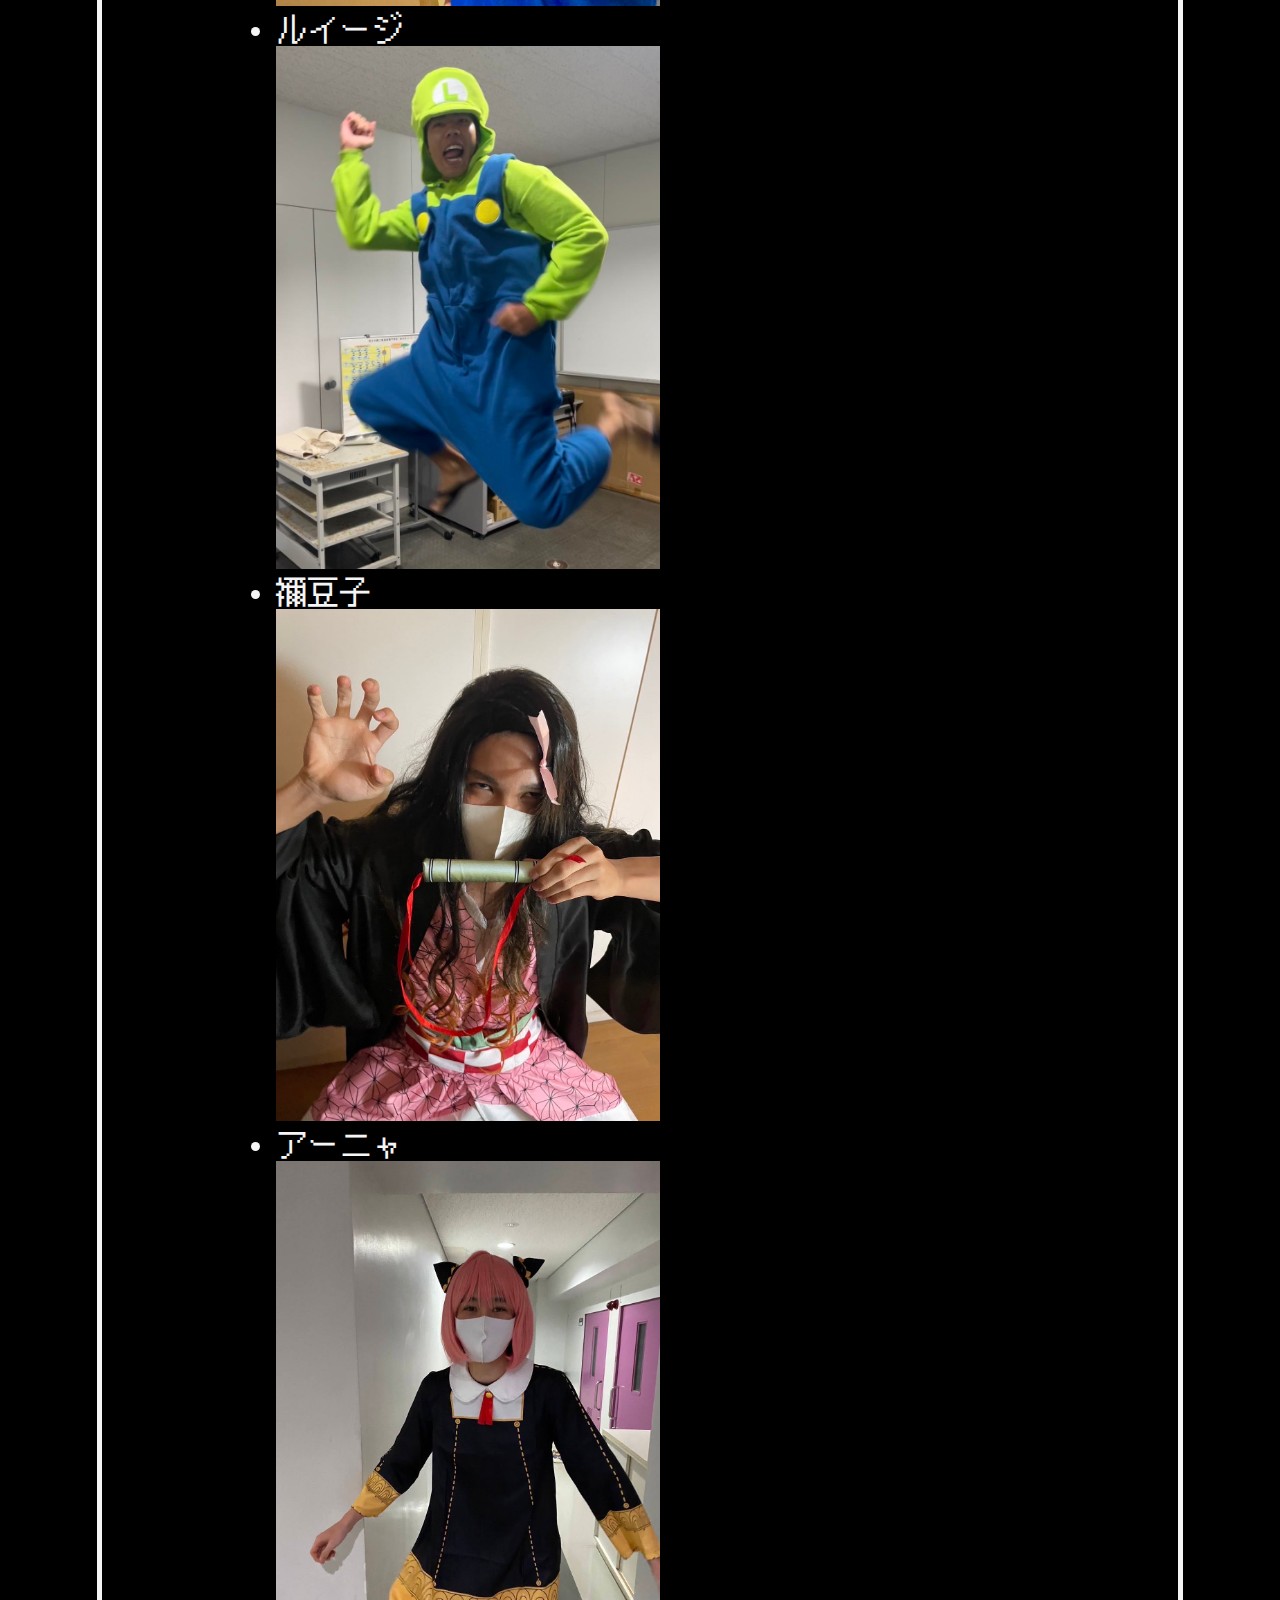
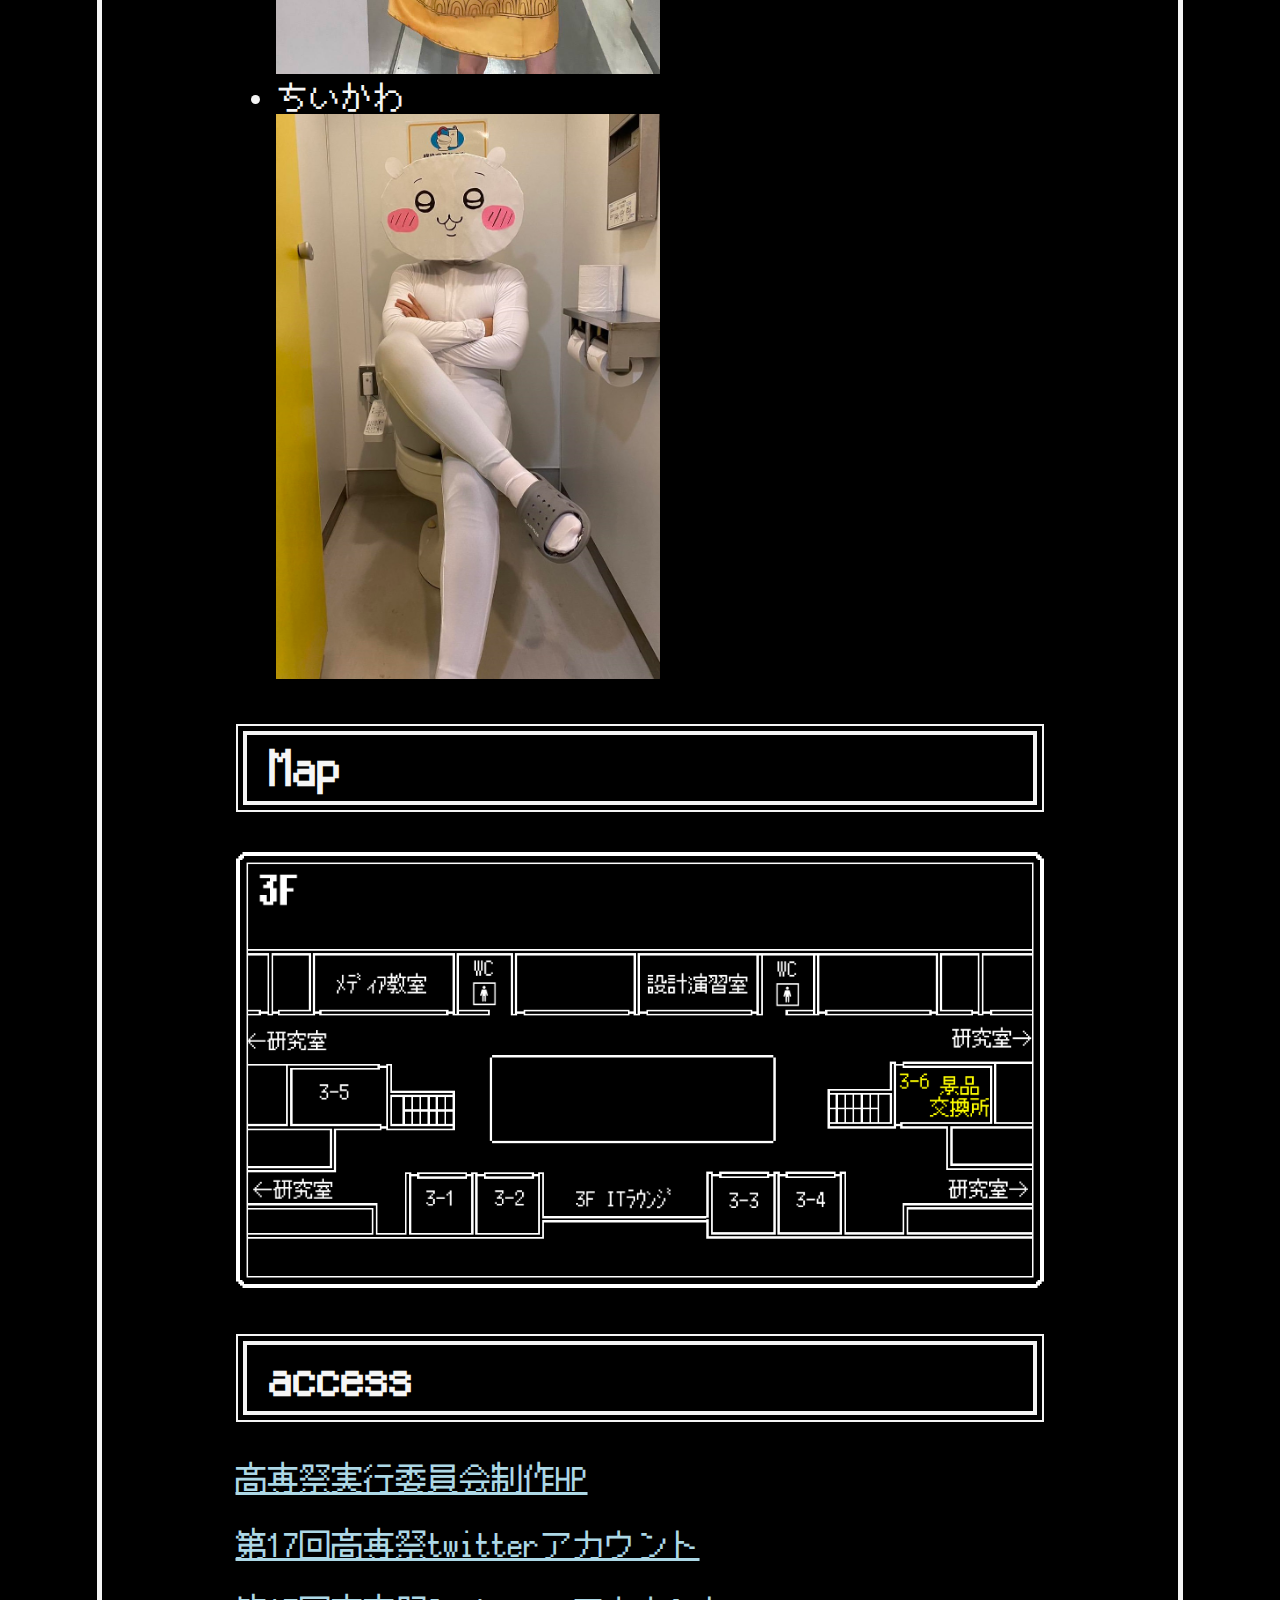
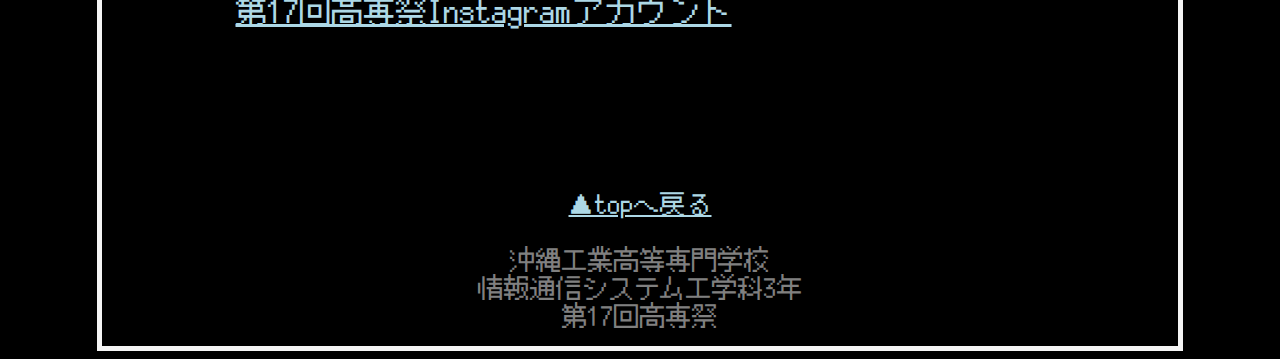
==== commit 219a27e9: "対象キャラクターの画像を追加" ====
--- a/index.html
+++ b/index.html
@@ -12,6 +12,7 @@
     <script src="https://code.jquery.com/jquery-1.12.4.min.js" type="text/javascript"></script>
     <script src="https://cdnjs.cloudflare.com/ajax/libs/lightbox2/2.7.1/js/lightbox.min.js" type="text/javascript"></script>
     -->
+    <meta property="og:image" content="thumbnail.png"/>
 </head>
 <body>
     <div id="view"><div id="main">
@@ -26,8 +27,8 @@
         <h2>参加方法</h2>
         <ol id="List">
            <li>台紙を受け取る</li>
-           <li>コスプレした人から台紙にスタンプをもらう<!-- →<a href="#cosplayer">対象キャラクター</a> --></li>
-           <li><span id="keyword">3-6講義室</span>にてスタンプを集めた台紙と景品を交換→<a href="#map">Map</a></li>
+           <li>コスプレした人から台紙にスタンプをもらう<a href="#cosplayer">→対象キャラ</a></li>
+           <li><span id="keyword">3-6講義室</span>にてスタンプを集めた台紙と景品を交換<a href="#map">→Map</a></li>
         </ol>
 
         <h2>景品</h2>
@@ -39,13 +40,17 @@
             <li>橘ひなの<br>
                 <img src="cosplayer/tatibana.png" alt="橘ひなの(Vtuber)のコスプレをしている学生" id="cosplayerfig">
             </li>
-            <li>リムル</li>
+            <li>リムル<br>
+                <img src="cosplayer/rimuru.jpg" alt="リムル(転スラ)のコスプレをしている学生" id="cosplayerfig">
+            </li>
             <li>マイクラ(Maincraft)</li>
             <li>マイクラ(Maincraft)</li>
             <li>リンク<br>
                 <img src="cosplayer/rinku.png" alt="リンク(ゼルダの伝説)のコスプレをしている学生" id="cosplayerfig">
             </li>
-            <li>ハンター(逃走中)</li>
+            <li>ハンター(逃走中)<br>
+                <img src="cosplayer/hanta-.png" alt="ハンター(逃走中)のコスプレをしている学生" id="cosplayerfig">
+            </li>
             <li>ショベルナイト<br>
                 <img src="cosplayer/syoberuknight.JPG" alt="ショベルナイトのコスプレをしている学生" id="cosplayerfig">
             </li>
@@ -55,8 +60,12 @@
             <li>ルイージ<br>
                 <img src="cosplayer/rui-ji.png" alt="ルイージのコスプレをしている学生" id="cosplayerfig">
             </li>
-            <li>禰󠄀豆子</li>
-            <li>アーニャ</li>
+            <li>禰󠄀豆子<br>
+                <img src="cosplayer/nezuko.JPG" alt="禰󠄀豆子のコスプレをしている学生" id="cosplayerfig">
+            </li>
+            <li>アーニャ<br>
+                <img src="cosplayer/a-nya.JPG" alt="アーニャのコスプレをしている学生" id="cosplayerfig">
+            </li>
             <li>ちいかわ<br>
                 <img src="cosplayer/tiikawa.png" alt="ちいかわのコスプレをしている学生" id="cosplayerfig">
             </li>
@@ -74,6 +83,7 @@
         <p><a href="https://instagram.com/nitoc17_fes?igshid=YmMyMTA2M2Y=">第17回高専祭Instagramアカウント</a><br></p>
 
         <div id="footer">
+            <a href="#hedder">▲topへ戻る</a><br><br>
             沖縄工業高等専門学校<br>
             情報通信システム工学科3年<br>
             第17回高専祭<br>
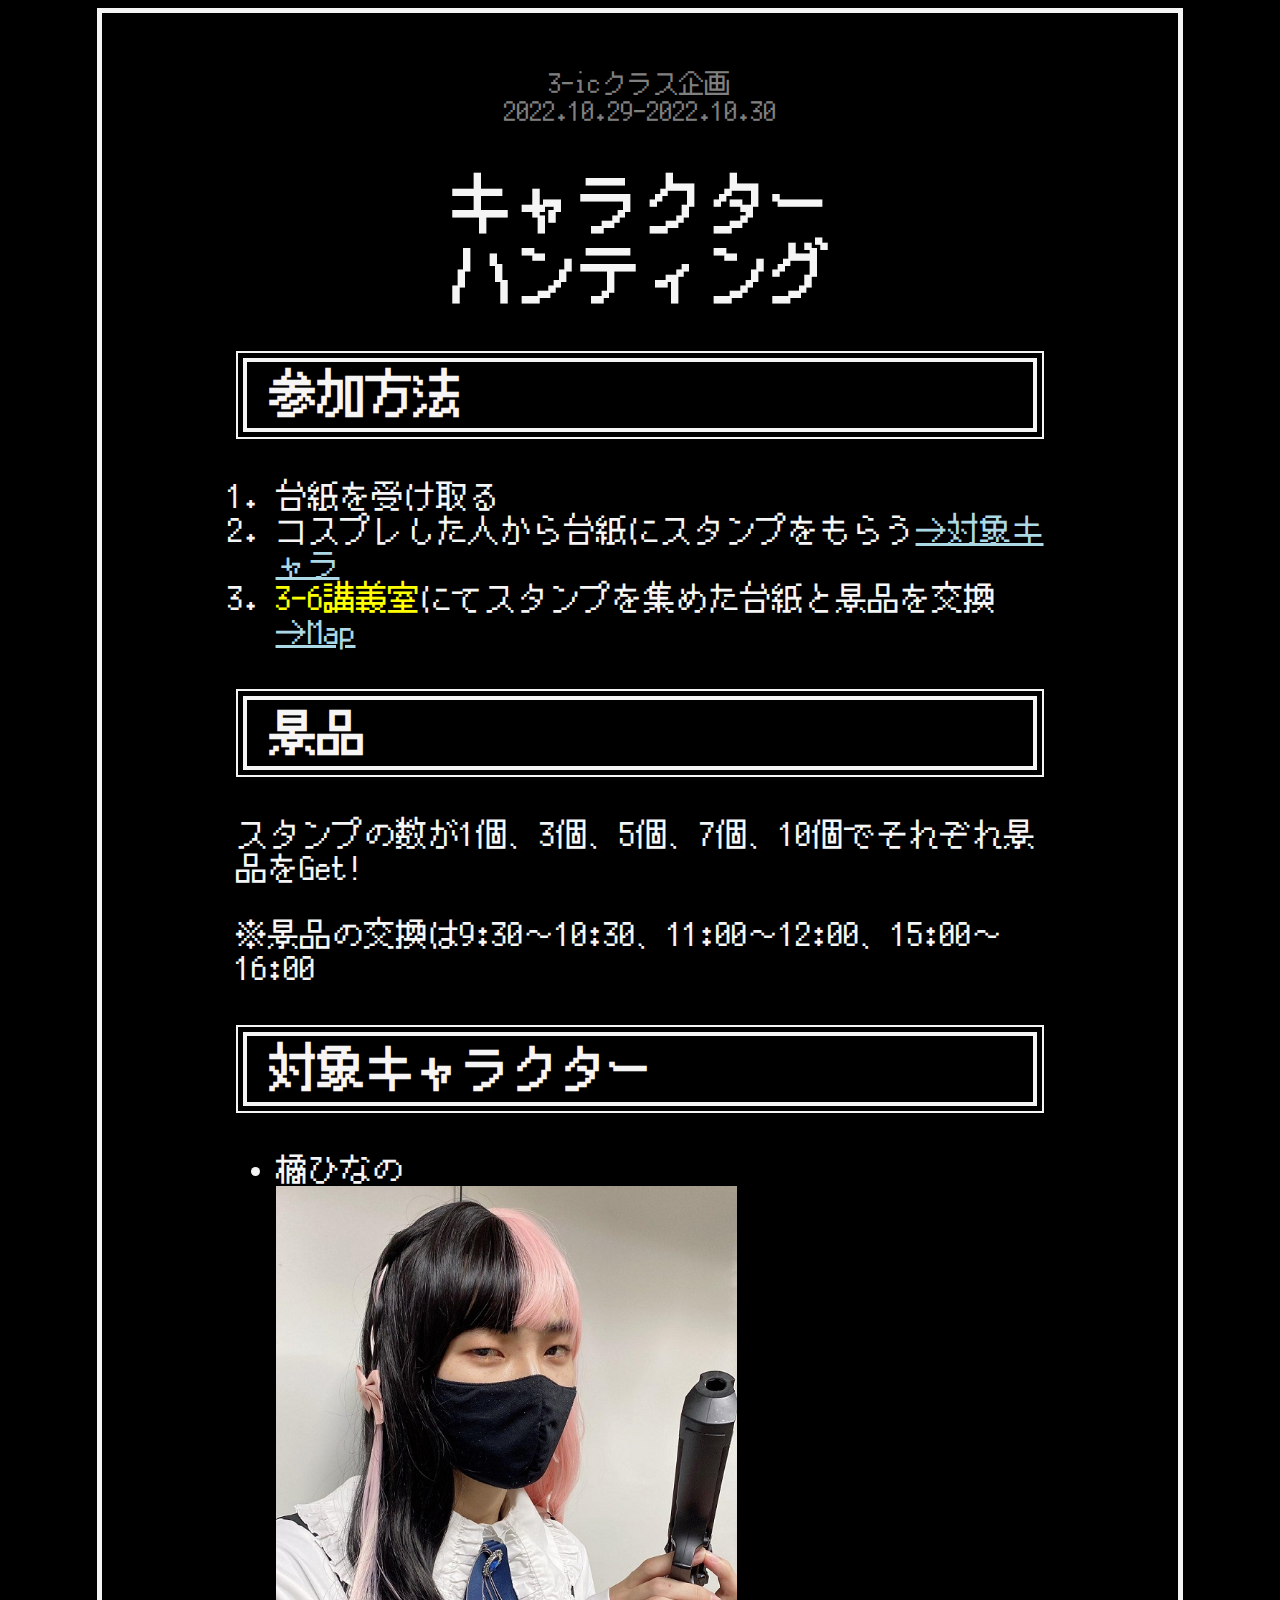
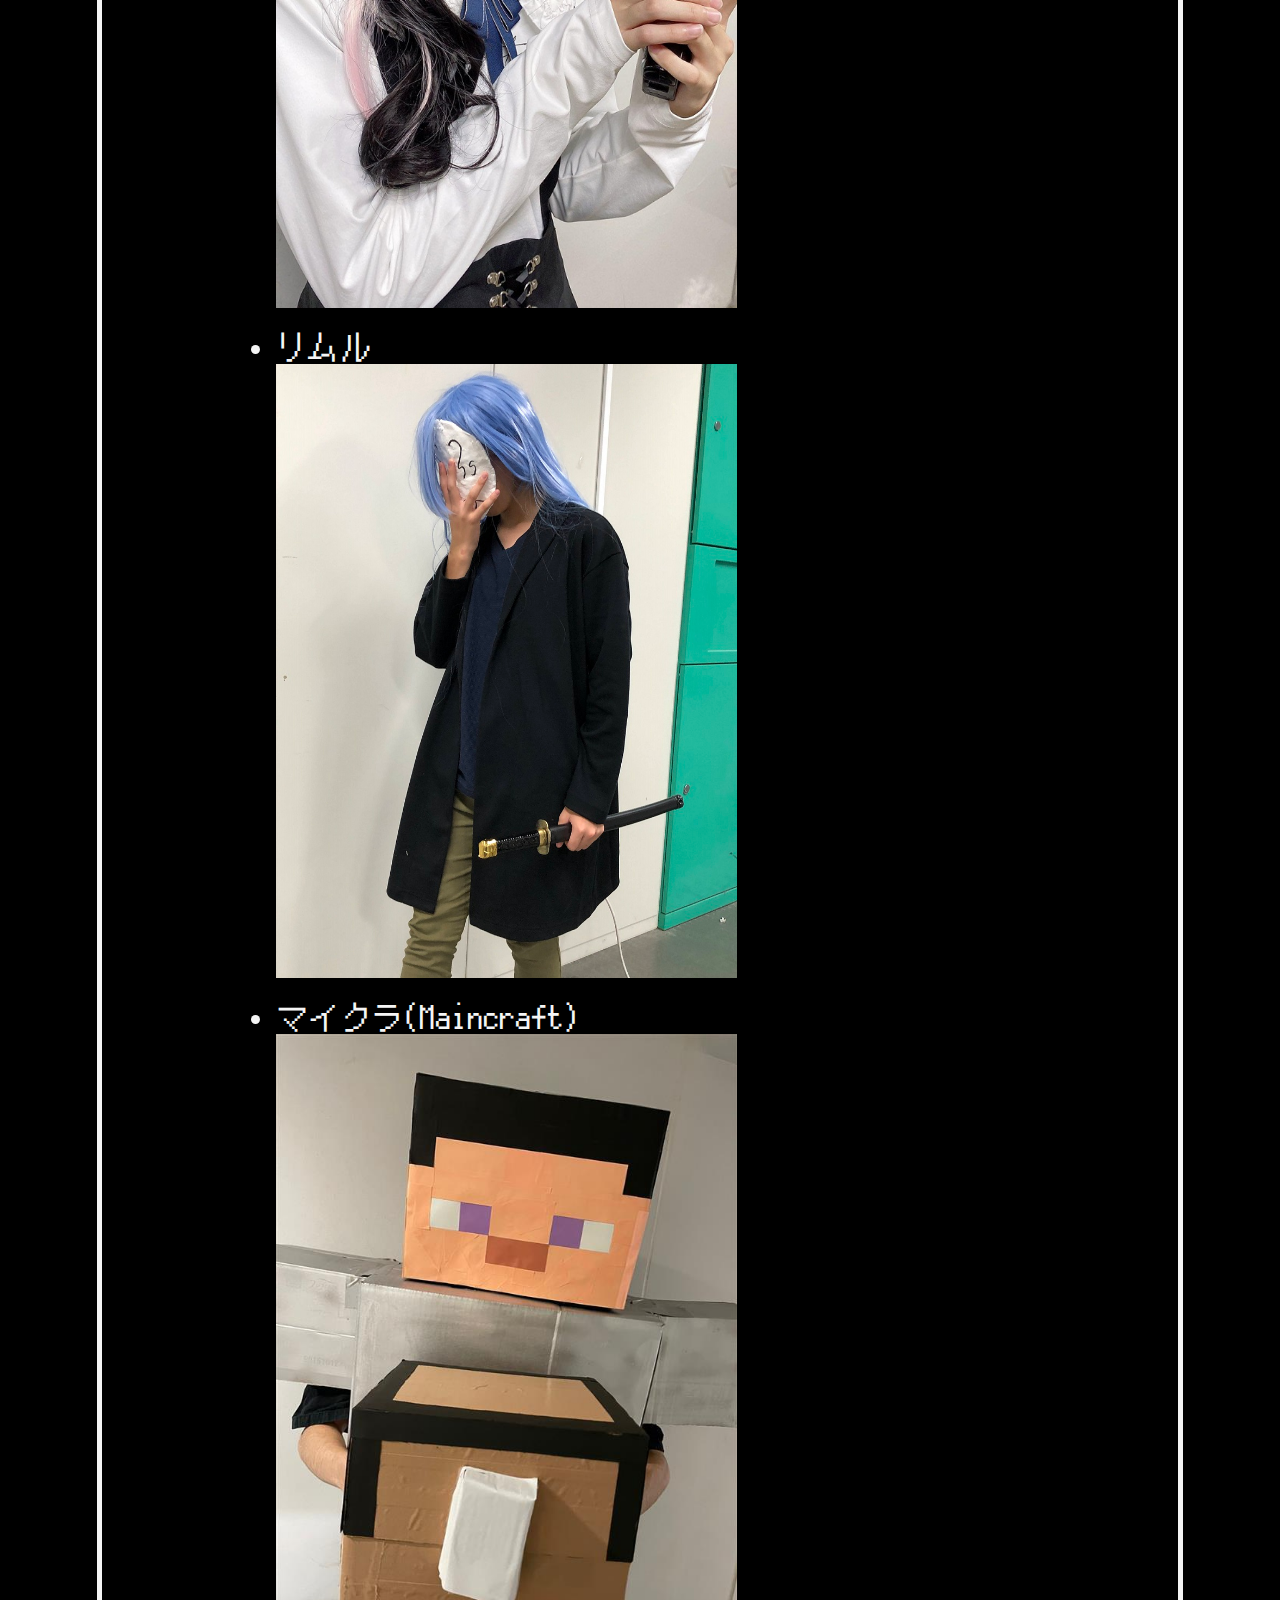
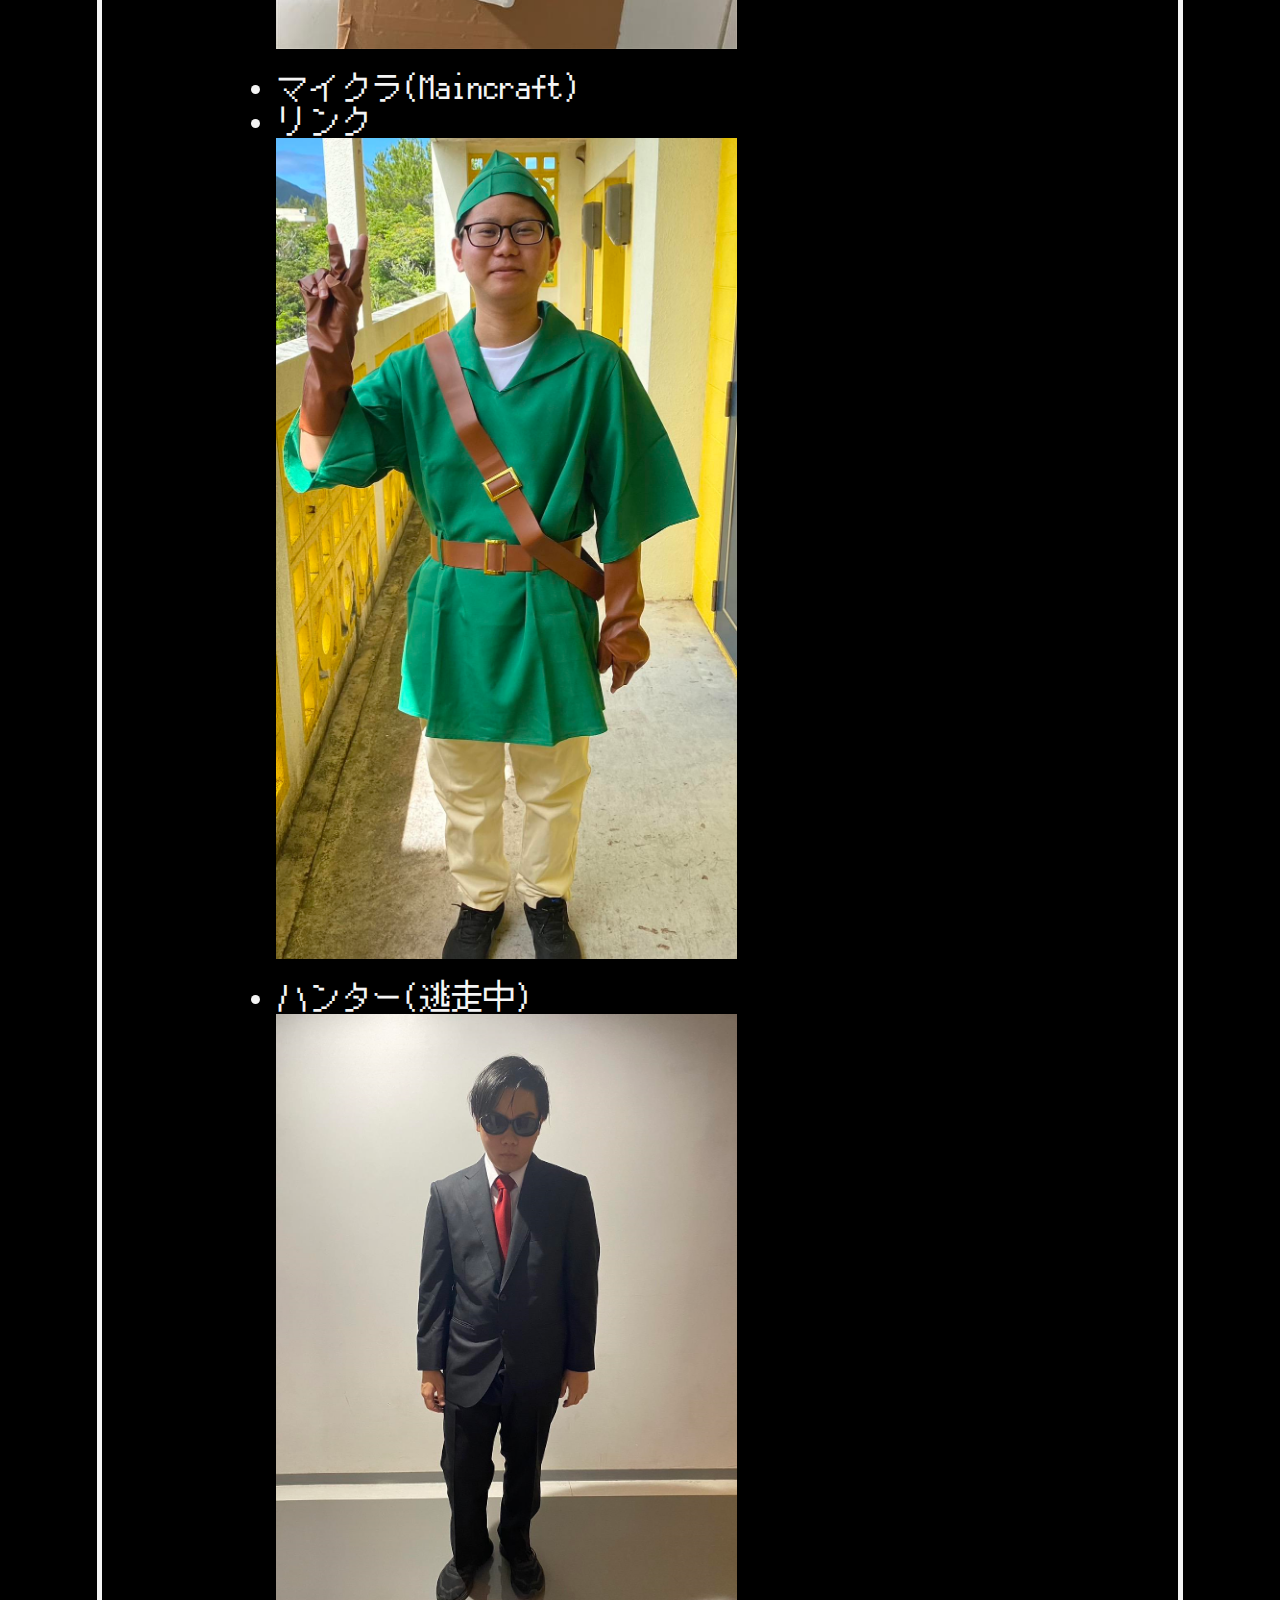
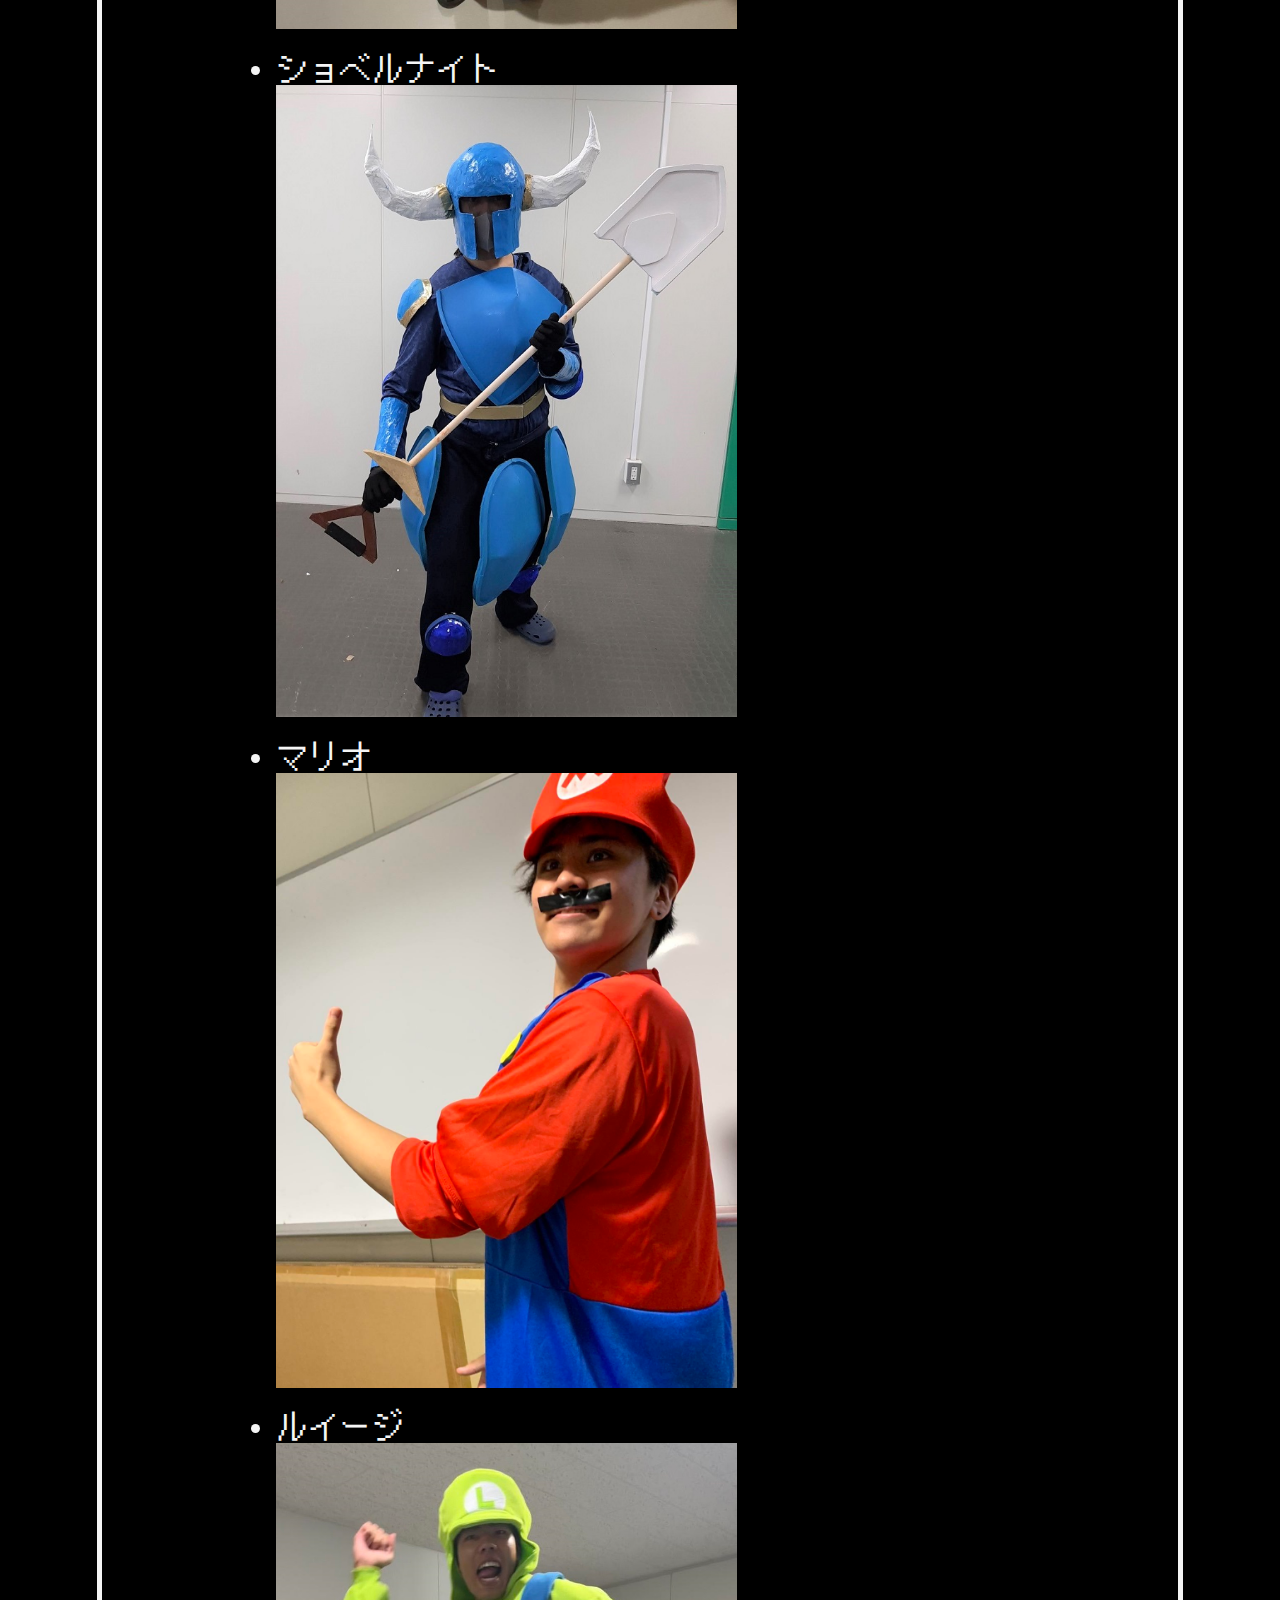
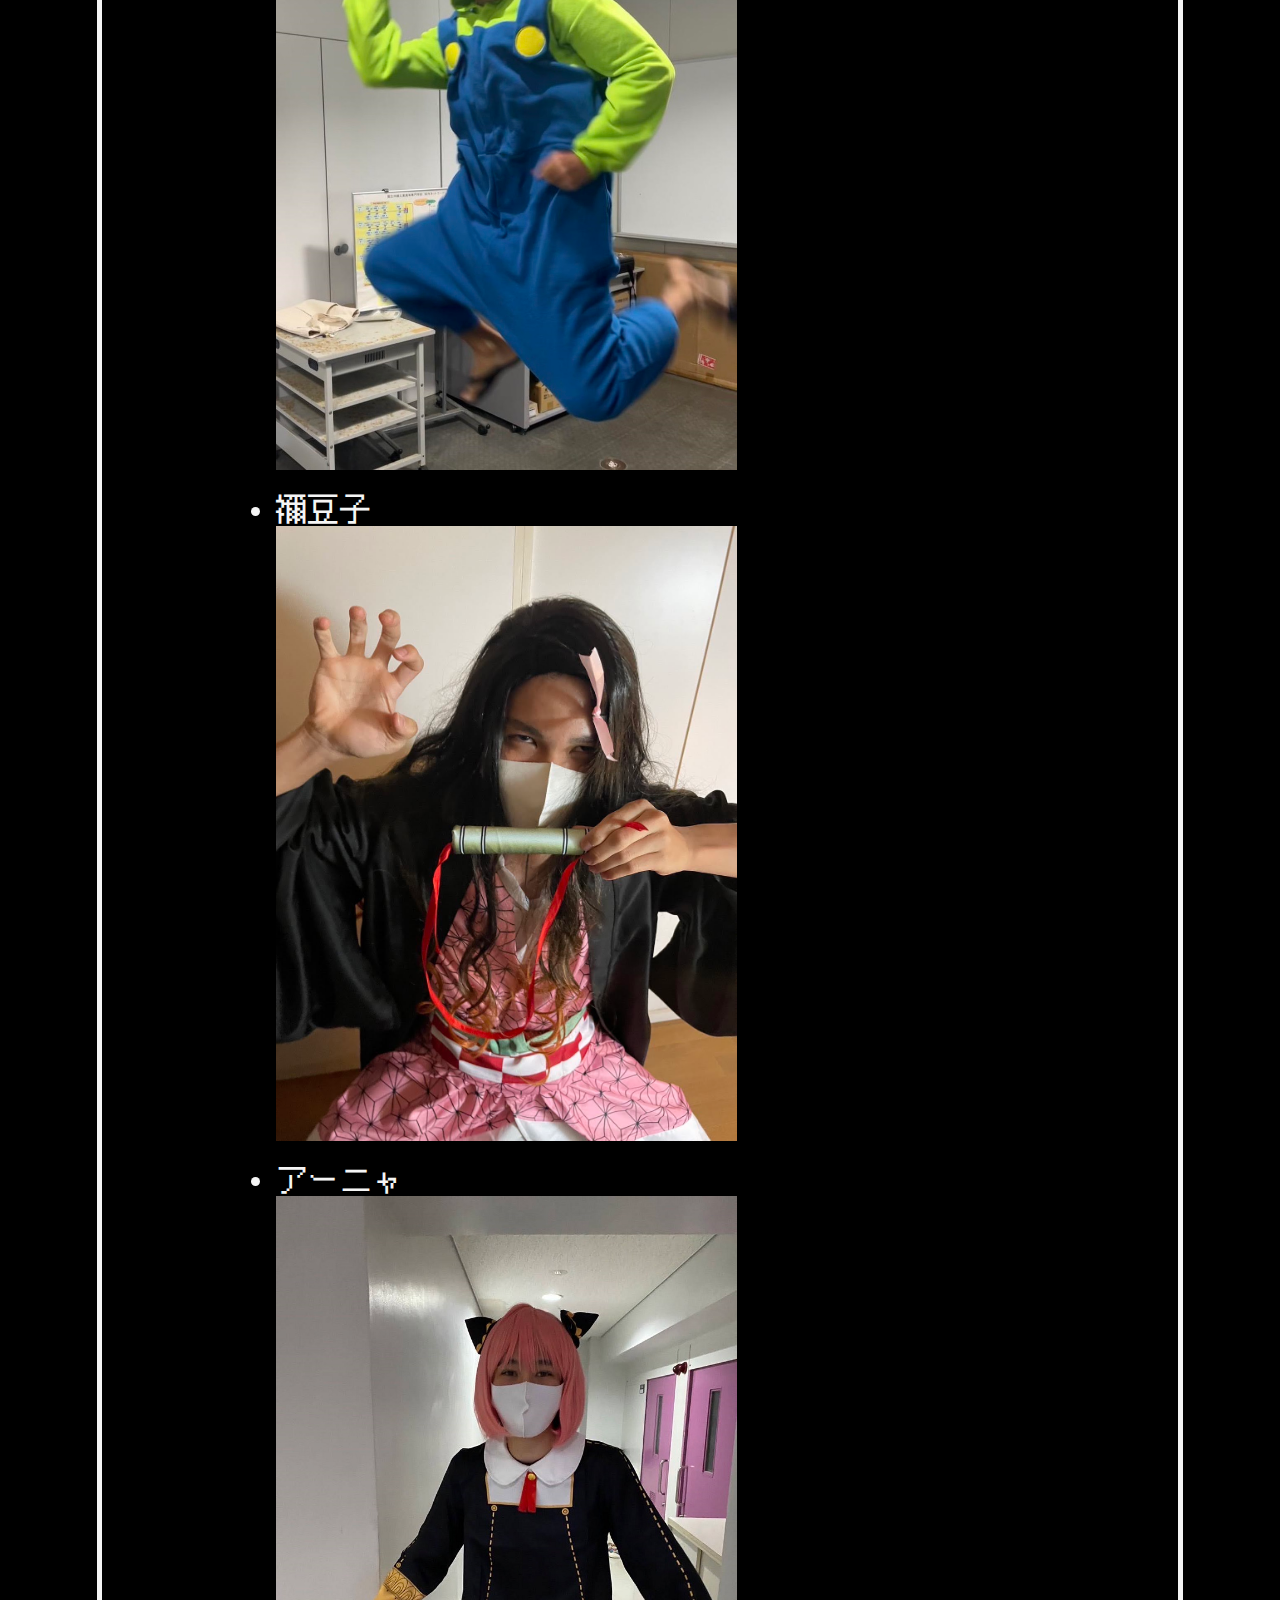
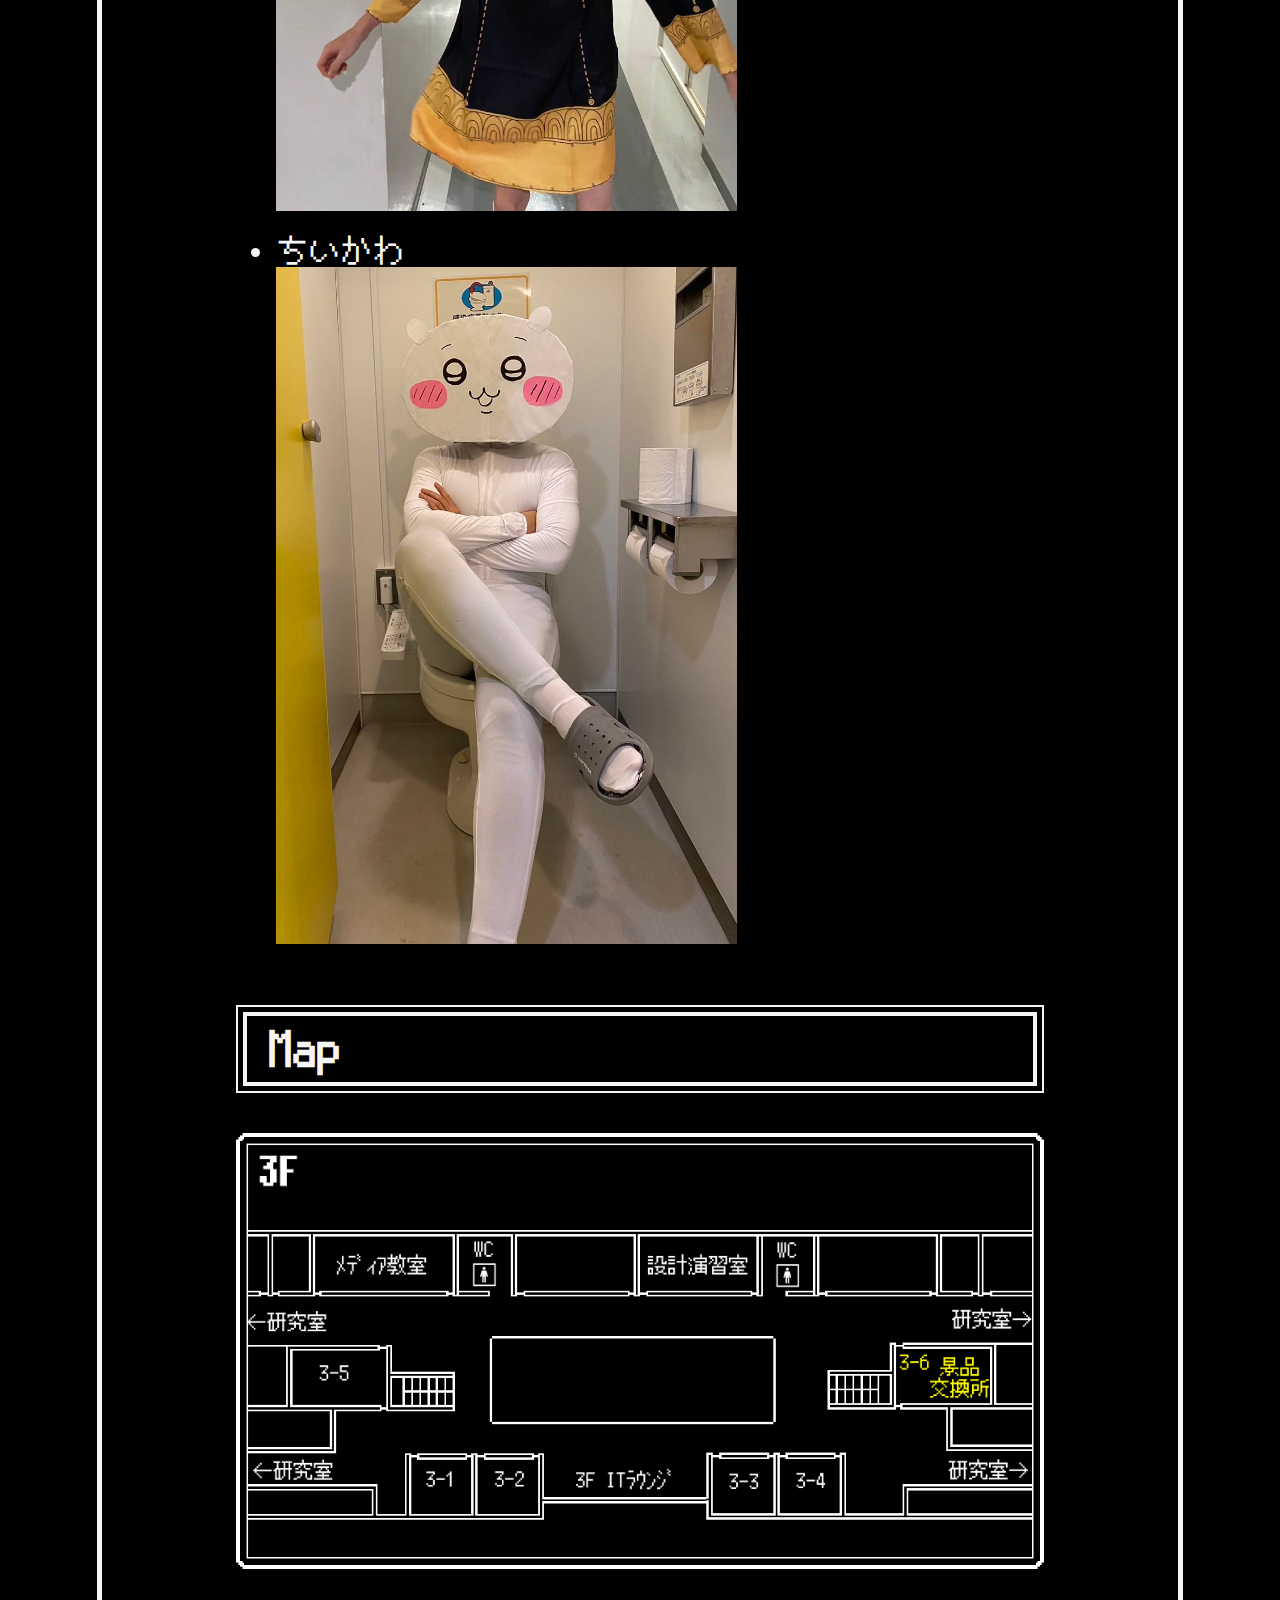
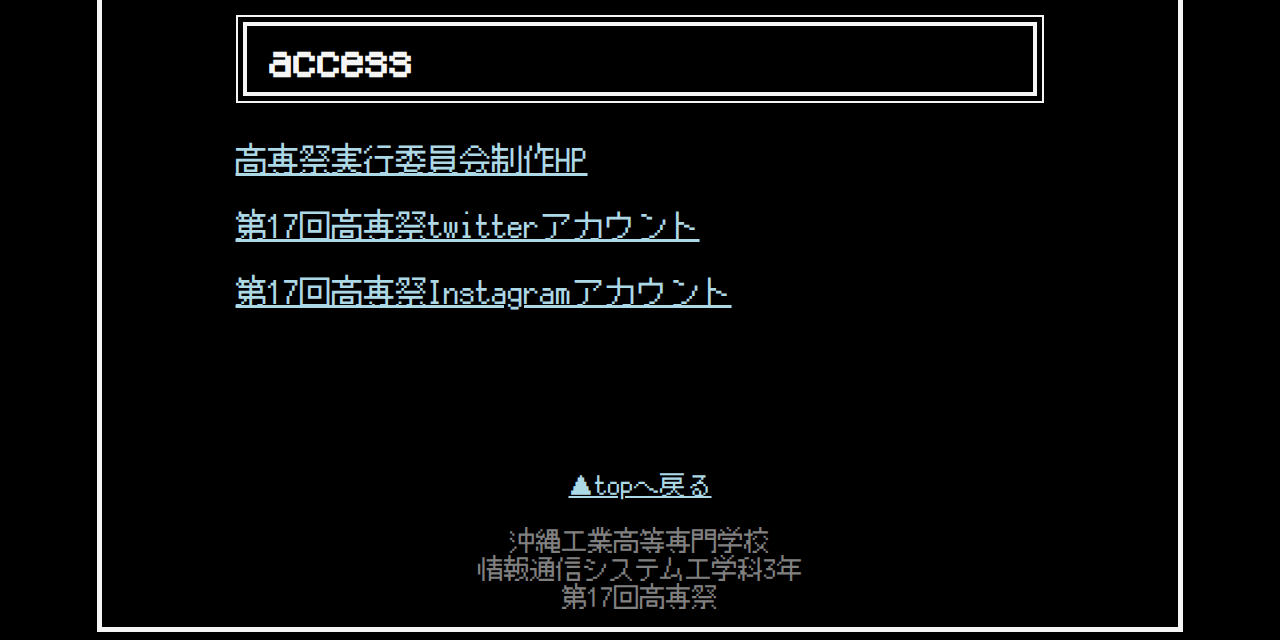
==== commit 2a0f0af8: "画像の追加、画像レイアウトの変更" ====
--- a/index.html
+++ b/index.html
@@ -44,6 +44,7 @@
                 <img src="cosplayer/rimuru.jpg" alt="リムル(転スラ)のコスプレをしている学生" id="cosplayerfig">
             </li>
             <li>マイクラ(Maincraft)</li>
+            <img src="cosplayer/maikuraST.png" alt="マイクラのコスプレをしている学生" id="cosplayerfig">
             <li>マイクラ(Maincraft)</li>
             <li>リンク<br>
                 <img src="cosplayer/rinku.png" alt="リンク(ゼルダの伝説)のコスプレをしている学生" id="cosplayerfig">
--- a/style.css
+++ b/style.css
@@ -1,79 +1,84 @@
-@font-face{
-  font-family:"PixelMplus12-Regular";
-  src:url(PixelMplus12-Regular.woff) format('woff');
-}
-
-body {
-    background-color: black;
-    color:whitesmoke;
-    font-family: PixelMplus12-Regular,sans-serif;
-    font-size: 16px;
-}
-
-#TitleDiv{
-    text-align: center;
-}
-
-#footer{
-    font-size: 0.8em;
-    text-align: center;
-    color: gray;
-    margin-top: 20%;
-}
-
-#hedder{
-  font-size: 0.8em;
-  text-align: center;
-  color: gray;
-  margin-top: 5%;
-  margin-bottom: 5%;
-}
-
-h2 {
-    position: relative;
-    padding: 1rem 2rem;
-    border: 2px solid whitesmoke;
-  }
-  
-h2:before {
-    position: absolute;
-    top: 5px;
-    left: 5px;
-    width: calc(100% - 18px);
-    height: calc(100% - 18px);
-    content: '';
-    border: 4px solid whitesmoke;
-  }
-
-a {
-  color:lightblue;
-}
-
-#keyword{
-  color: yellow;
-}
-
-#cosplayerfig{
-  max-width: 50%;
-  text-align: center;
-}
-
-@media only screen and (min-width: 500px) {
-  #view{
-    max-width: 80%;
-    margin: 0 auto;
-    background-color: black;
-
-    position: relative;
-    padding: 1rem 2rem;
-    border: 5px solid whitesmoke;
-  }
-  #main {
-    width: 80%;
-    margin: 0 auto;
-    font-size: 2em;
-  }
-  body{
-    background-color: black;
-  }
+@font-face{
+  font-family:"PixelMplus12-Regular";
+  src:url(PixelMplus12-Regular.woff) format('woff');
+}
+
+body {
+    background-color: black;
+    color:whitesmoke;
+    font-family: PixelMplus12-Regular,sans-serif;
+    font-size: 16px;
+}
+
+#TitleDiv{
+    text-align: center;
+}
+
+#footer{
+    font-size: 0.8em;
+    text-align: center;
+    color: gray;
+    margin-top: 20%;
+}
+
+#hedder{
+  font-size: 0.8em;
+  text-align: center;
+  color: gray;
+  margin-top: 5%;
+  margin-bottom: 5%;
+}
+
+h2 {
+    position: relative;
+    padding: 1rem 2rem;
+    border: 2px solid whitesmoke;
+  }
+  
+h2:before {
+    position: absolute;
+    top: 5px;
+    left: 5px;
+    width: calc(100% - 18px);
+    height: calc(100% - 18px);
+    content: '';
+    border: 4px solid whitesmoke;
+  }
+
+a {
+  color:lightblue;
+}
+
+#keyword{
+  color: yellow;
+}
+
+#cosplayerfig{
+  width: 75%;
+  text-align: center;
+  margin-bottom: 2%;
+}
+
+@media only screen and (min-width: 500px) {
+  #view{
+    max-width: 80%;
+    margin: 0 auto;
+    background-color: black;
+
+    position: relative;
+    padding: 1rem 2rem;
+    border: 5px solid whitesmoke;
+  }
+  #main {
+    width: 80%;
+    margin: 0 auto;
+    font-size: 2em;
+  }
+#cosplayerfig{
+    width: 60%;
+    text-align: center;
+  }
+  body{
+    background-color: black;
+  }
 }